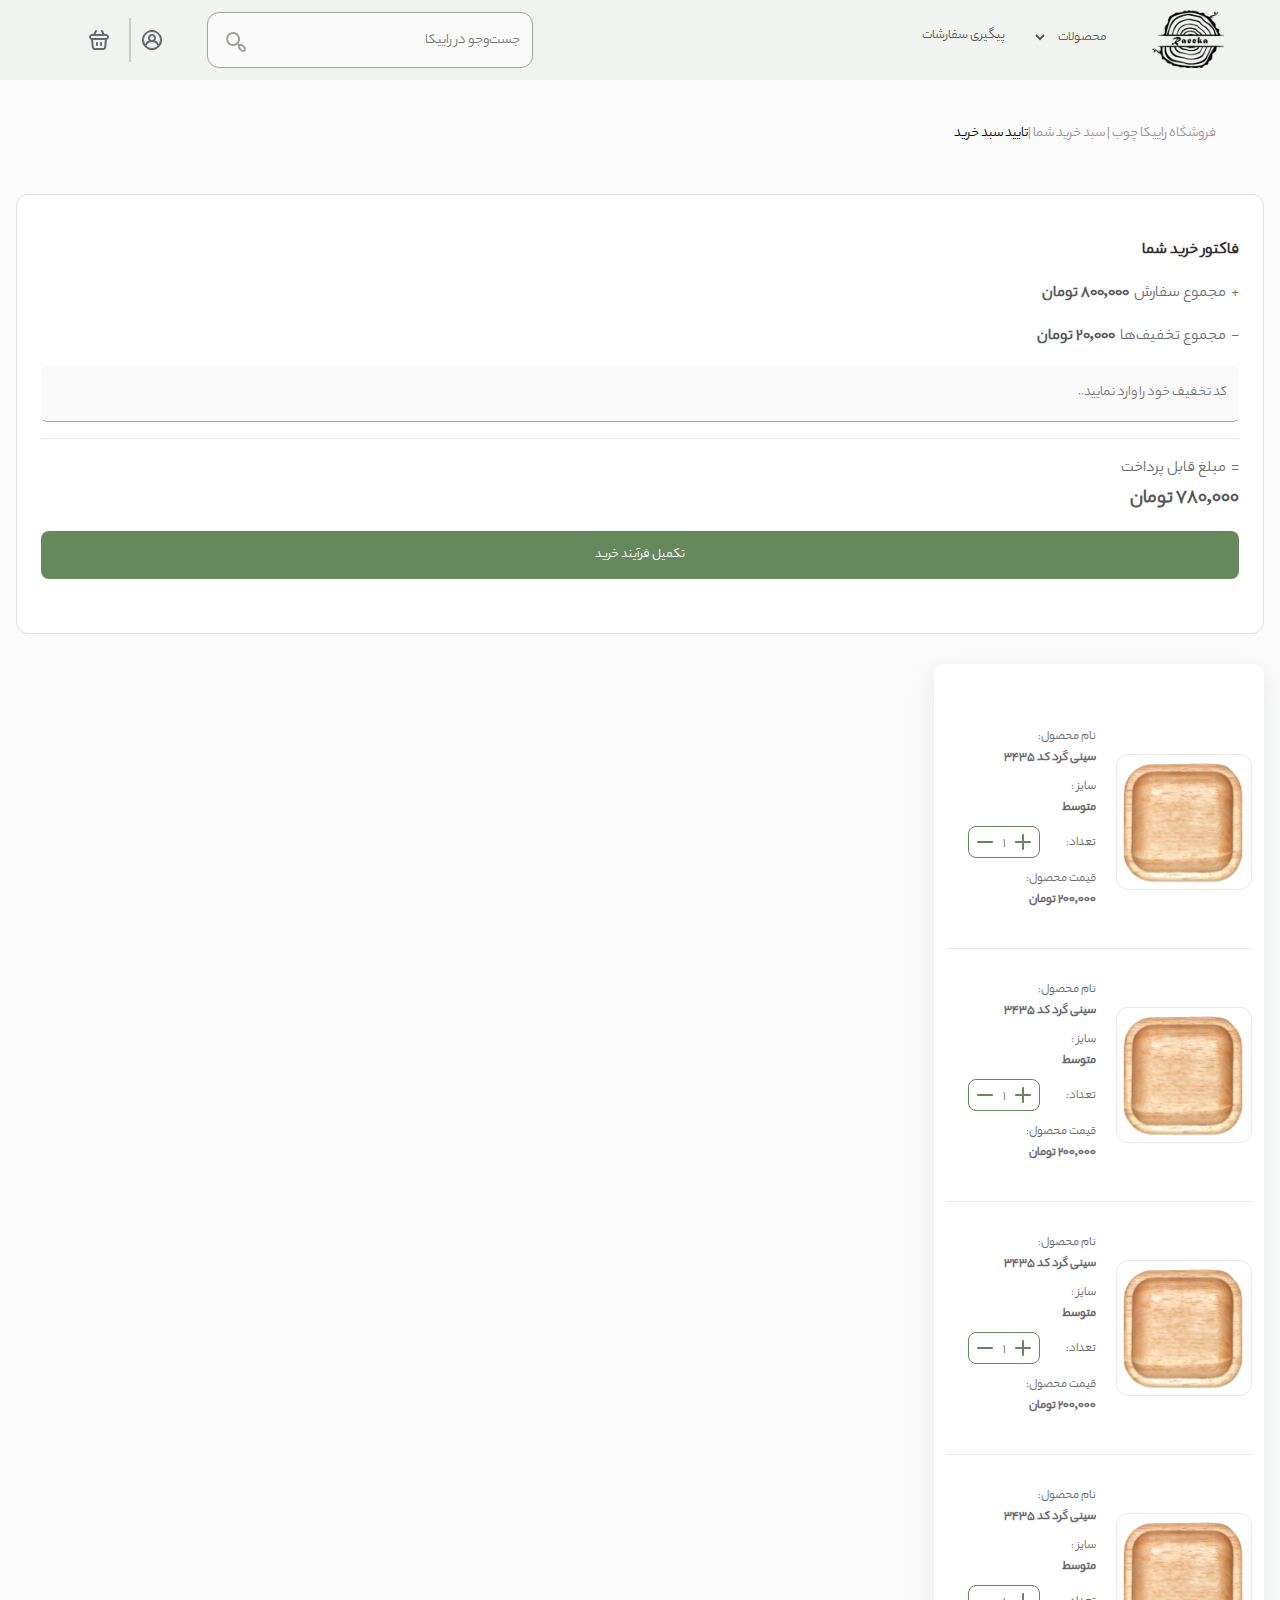
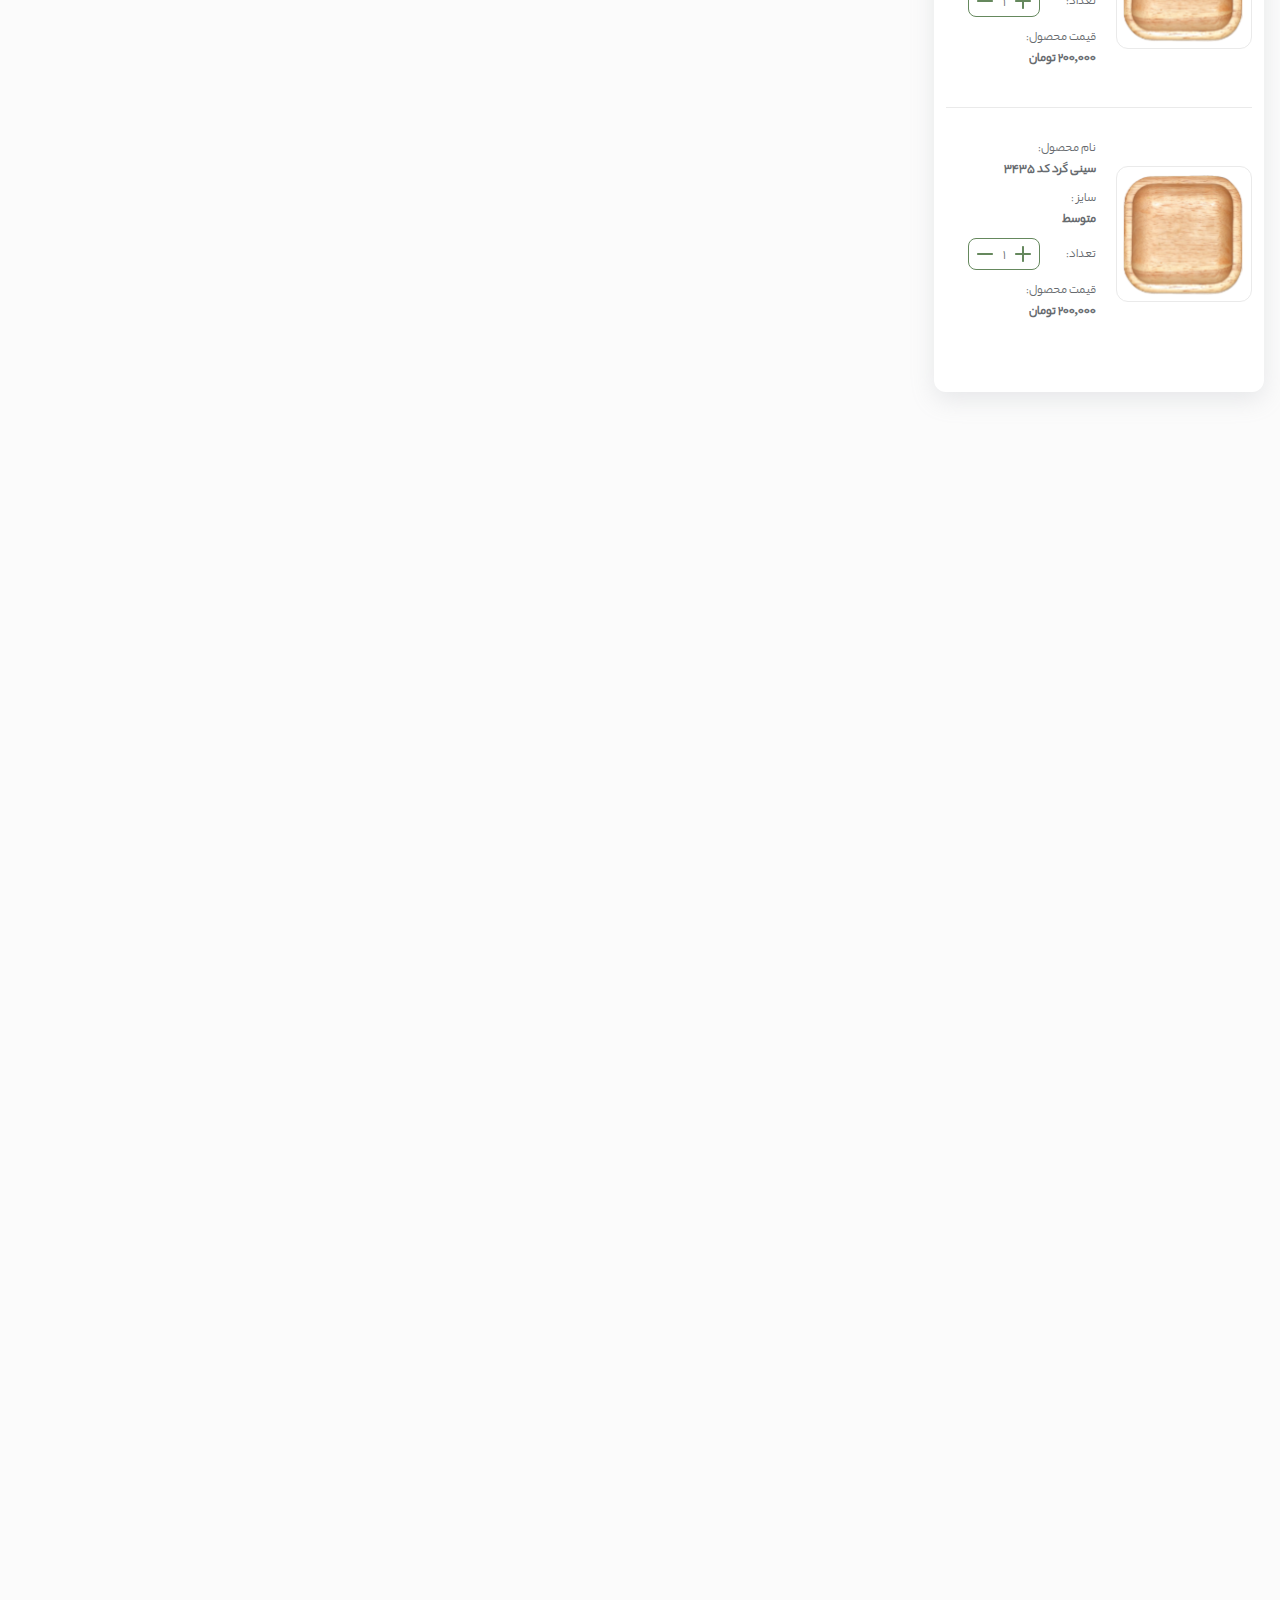
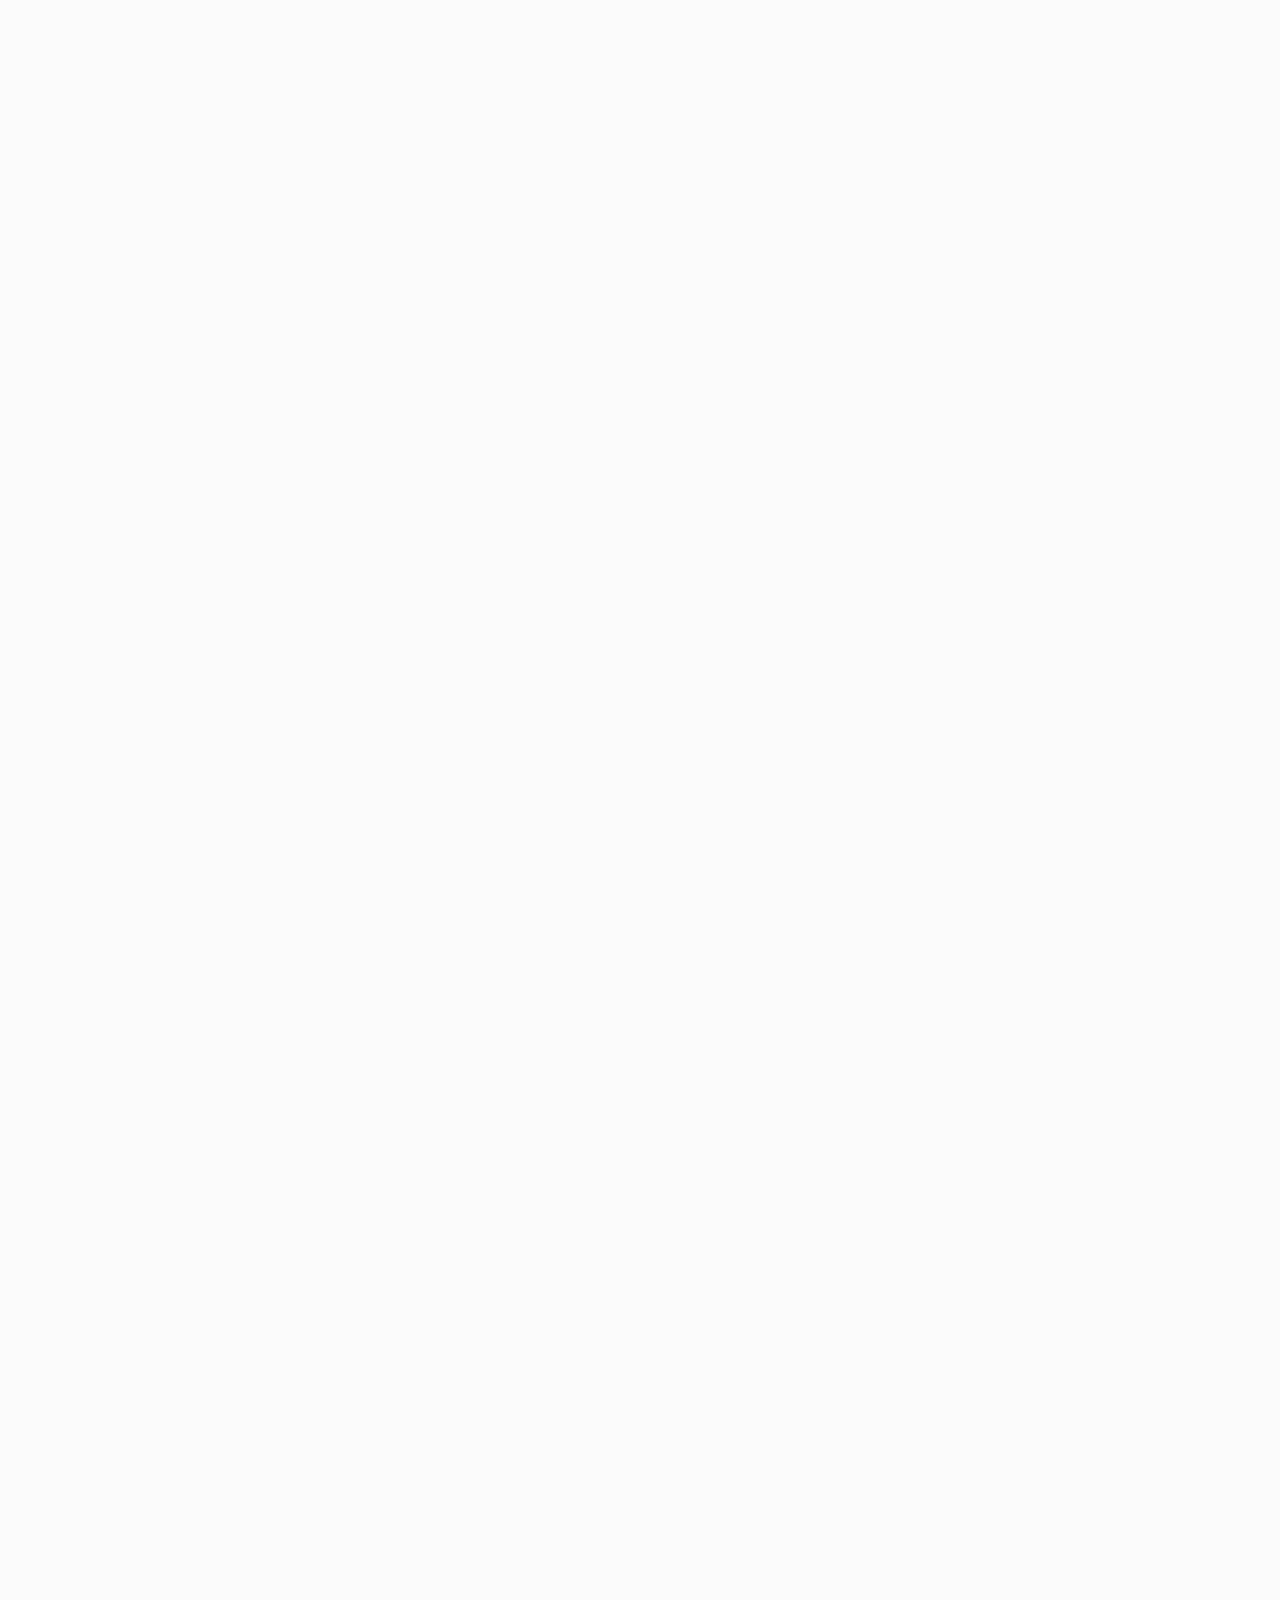
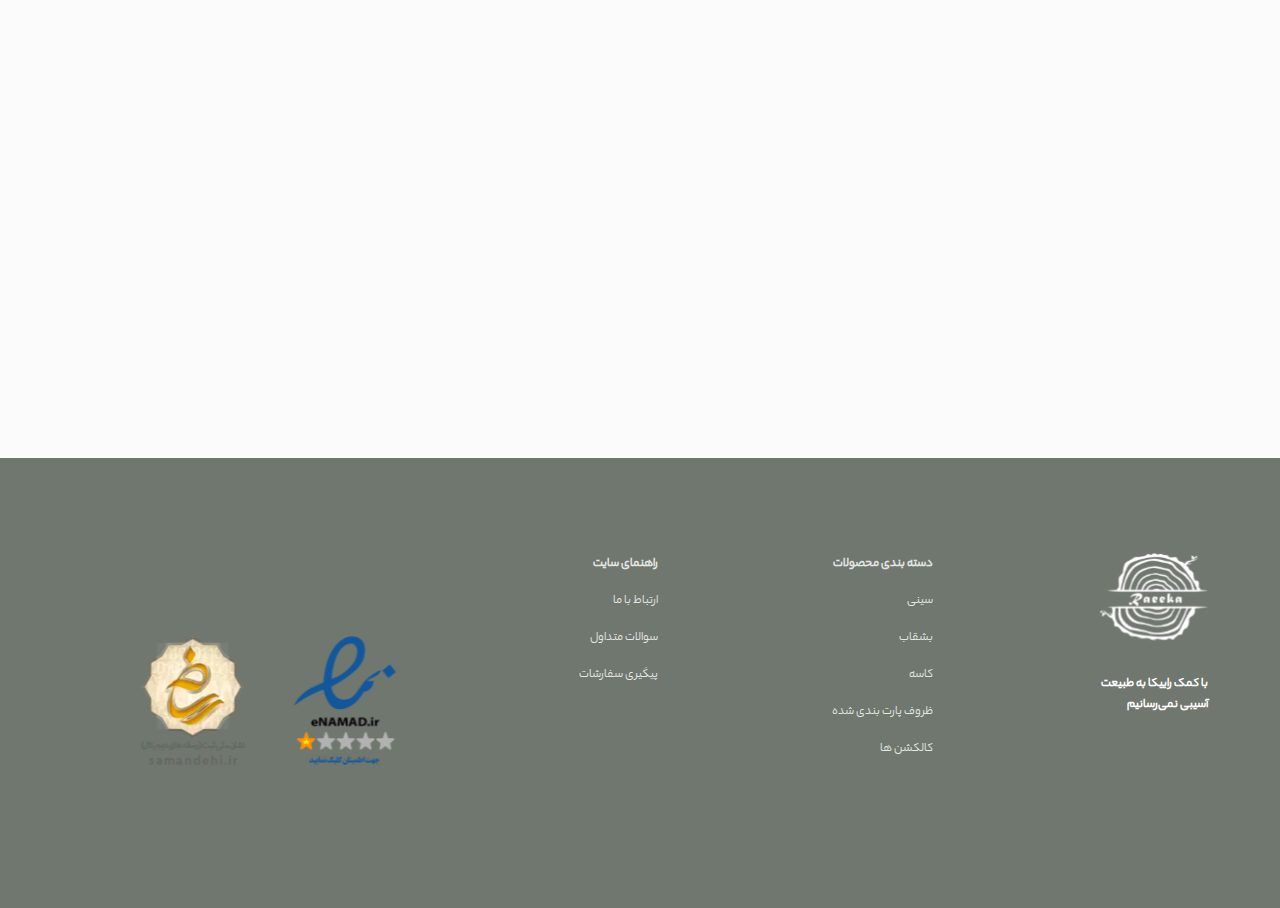
==== basket.html @ 62f21115 "add basket page for mobile" ====
<!DOCTYPE html>
<html lang="en" dir="rtl">
<head>
    <meta charset="UTF-8">
    <meta name="viewport" content="width=device-width, initial-scale=1.0">
    <link rel="stylesheet" href="https://cdn.jsdelivr.net/npm/bootstrap@5.3.1/dist/css/bootstrap.min.css">
    <script href="https://cdn.jsdelivr.net/npm/bootstrap@5.3.1/dist/js/bootstrap.bundle.min.js"></script>
    <link rel="stylesheet" href="./style.css">
    <title>راییکا چوب</title>
</head>
<body class="container-fluid p-0">
   <div class="page_container">
    <div class=" navbar container-fluid w-100 row m-0 p-0  w-100" style="height: 80px;">
        <div class="col row d-md-block d-none right">
            <div class="d-flex flex-row" style="width:313px; height:60px;">
                <div class="m-0" style="width:73px;"><img src="./picture/Logo.svg" alt="logo"></div>
                <div class="">
                    <div class="products_navbar_dropdown" dir="rtl">
                        <form action="">
                       <select name="products" class="products">
                           <option value="" disabled selected hidden>محصولات</option>
                           <option value="1st_product">محصول 1</option>
                           <option value="2nd_product">محصول 2</option>
                           <option value="3rd_product">محصول 3</option>
                       </select>
                       </form>
                   </div>
                </div>
                <div class="">
                    <div class="products_follow_up">
                        <button class="follow_up_button" ><a class="follow_up_button" href="#"> پیگیری سفارشات</a></button>
                      </div> 
                </div>                
            </div>
        </div>
        <div class="col">
           <div class="navbar_left_side">
            <div class="search_bar">
                <button class="search_button">
                    <a href="#"><img src="./icons/search.svg" alt="search_button"></a>
                </button>
                <input type="search" class="search_bar" placeholder="جست‌و‌جو در راییکا" dir="rtl" >
            </div>
            <div class="cart_profile_icon d-lg-block d-none" >
                <div class="profile_icon" >
                    <button class="profile_icon" >
                        <a href="signup-signin.html"><img src="./icons/profile.svg" alt="profile_icon" class="profile_icon"></a>
                    </button>
                </div>
                <div class="cart_icon" >
                    <button class="cart_icon">
                        <a href="#"><img src="./icons/cart.svg" alt="cart_icon" class="cart_icon"></a>
                    </button>
                </div>
            </div>
           </div>
        </div>
    </div>
    <div class="page_body">
        <div class="d-flex pipe_line">
            <div><p style="color:#959595 ;">فروشگاه راییکا چوب | سبد خرید شما |</p></div>
            <div><p style="color: #000000;">   تایید سبد خرید</p></div>
        </div>
        <div class="basket_page">
            <form action="">
                <div class="basket_page_factor">
                    <div class="basket_page_factor_top">
                        <p  class="basket_page_factor_title">فاکتور خرید شما</p>
                        <div class="basket_page_total">
                            <p style="color: #508750;">+</p>
                            <p>مجموع سفارش</p>
                            <p style="font-weight: 700;">۸۰۰,۰۰۰ تومان</p>
                        </div>
                        <div class="basket_page_off">
                            <p style="color: #508750;">-</p>
                            <p>مجموع تخفیف‌ها</p>
                            <p style="font-weight: 700;">۲۰,۰۰۰ تومان</p>  
                        </div>
                        <input type="text" placeholder="کد تخفیف خود را وارد نمایید..">
                    </div>
                    <div class="basket_page_factor_bottom">
                        <div>
                            <div class="basket_page_total_bottom">
                                <p style="color:#508750">=</p>
                                <p>مبلغ قابل پرداخت</p>
                            </div>
                            <p class="baket_page_payment">۷۸۰,۰۰۰ تومان</p>
                        </div>
                        <button type="submit">تکمیل فرآیند خرید</button>
                    </div>
                </div>
            </form>
            <div class="basket_page_items">
                <div class="basket_page_item">
                    <div class="basket_page_item_img"><img src="./picture/products/1-1.svg" alt=""></div>
                    <div class="basket_page_item_desc">
                        <div class="basket_page_item_desc_name">
                            <p>نام محصول:</p>
                            <p>سینی گرد کد ۳۴۳۵</p>
                        </div>
                        <div class="basket_page_item_desc_size">                            
                            <p>سایز :</p>
                            <p>متوسط</p>
                        </div>
                        <div class="basket_page_item_desc_amount">
                            <p>تعداد:</p>
                            <div class="basket_page_item_desc_amount_button">
                                <button><img src="./icons/plus.svg" alt=""></button>
                                <p style="margin-top:5px ;">1</p>
                                <button><img src="./icons/remove.svg" alt=""></button>
                            </div>
                        </div>
                        <div class="basket_page_item_desc_price">
                            <p>قیمت محصول:</p>
                            <p>۲۰۰,۰۰۰ تومان</p>
                        </div>
                    </div>
                </div>
                <div class="basket_page_item">
                    <div class="basket_page_item_img"><img src="./picture/products/1-1.svg" alt=""></div>
                    <div class="basket_page_item_desc">
                        <div class="basket_page_item_desc_name">
                            <p>نام محصول:</p>
                            <p>سینی گرد کد ۳۴۳۵</p>
                        </div>
                        <div class="basket_page_item_desc_size">                            
                            <p>سایز :</p>
                            <p>متوسط</p>
                        </div>
                        <div class="basket_page_item_desc_amount">
                            <p>تعداد:</p>
                            <div class="basket_page_item_desc_amount_button">
                                <button><img src="./icons/plus.svg" alt=""></button>
                                <p style="margin-top:5px ;">1</p>
                                <button><img src="./icons/remove.svg" alt=""></button>
                            </div>
                        </div>
                        <div class="basket_page_item_desc_price">
                            <p>قیمت محصول:</p>
                            <p>۲۰۰,۰۰۰ تومان</p>
                        </div>
                    </div>
                </div>
                <div class="basket_page_item">
                    <div class="basket_page_item_img"><img src="./picture/products/1-1.svg" alt=""></div>
                    <div class="basket_page_item_desc">
                        <div class="basket_page_item_desc_name">
                            <p>نام محصول:</p>
                            <p>سینی گرد کد ۳۴۳۵</p>
                        </div>
                        <div class="basket_page_item_desc_size">                            
                            <p>سایز :</p>
                            <p>متوسط</p>
                        </div>
                        <div class="basket_page_item_desc_amount">
                            <p>تعداد:</p>
                            <div class="basket_page_item_desc_amount_button">
                                <button><img src="./icons/plus.svg" alt=""></button>
                                <p style="margin-top:5px ;">1</p>
                                <button><img src="./icons/remove.svg" alt=""></button>
                            </div>
                        </div>
                        <div class="basket_page_item_desc_price">
                            <p>قیمت محصول:</p>
                            <p>۲۰۰,۰۰۰ تومان</p>
                        </div>
                    </div>
                </div>
                <div class="basket_page_item">
                    <div class="basket_page_item_img"><img src="./picture/products/1-1.svg" alt=""></div>
                    <div class="basket_page_item_desc">
                        <div class="basket_page_item_desc_name">
                            <p>نام محصول:</p>
                            <p>سینی گرد کد ۳۴۳۵</p>
                        </div>
                        <div class="basket_page_item_desc_size">                            
                            <p>سایز :</p>
                            <p>متوسط</p>
                        </div>
                        <div class="basket_page_item_desc_amount">
                            <p>تعداد:</p>
                            <div class="basket_page_item_desc_amount_button">
                                <button><img src="./icons/plus.svg" alt=""></button>
                                <p style="margin-top:5px ;">1</p>
                                <button><img src="./icons/remove.svg" alt=""></button>
                            </div>
                        </div>
                        <div class="basket_page_item_desc_price">
                            <p>قیمت محصول:</p>
                            <p>۲۰۰,۰۰۰ تومان</p>
                        </div>
                    </div>
                </div>
                <div class="basket_page_item">
                    <div class="basket_page_item_img"><img src="./picture/products/1-1.svg" alt=""></div>
                    <div class="basket_page_item_desc">
                        <div class="basket_page_item_desc_name">
                            <p>نام محصول:</p>
                            <p>سینی گرد کد ۳۴۳۵</p>
                        </div>
                        <div class="basket_page_item_desc_size">                            
                            <p>سایز :</p>
                            <p>متوسط</p>
                        </div>
                        <div class="basket_page_item_desc_amount">
                            <p>تعداد:</p>
                            <div class="basket_page_item_desc_amount_button">
                                <button><img src="./icons/plus.svg" alt=""></button>
                                <p style="margin-top:5px ;">1</p>
                                <button><img src="./icons/remove.svg" alt=""></button>
                            </div>
                        </div>
                        <div class="basket_page_item_desc_price">
                            <p>قیمت محصول:</p>
                            <p>۲۰۰,۰۰۰ تومان</p>
                        </div>
                    </div>
                </div>
            </div>
        </div>
    </div>
    <div class="footers">
        <div class="footer_1">
            <div class="footer_icons">
                <div class="footer_icon"><a href="#"><img class="footer_icon" src="./icons/footer/home.svg" alt=""></a></div>
                <div class="footer_icon"><a href="#"><img class="footer_icon" src="./icons/footer/cart.svg" alt=""></a></div>
                <div class="footer_icon"><a href="#"><img class="footer_icon" src="./icons/footer/menu.svg" alt=""></a></div>
                <div class="footer_icon"><a href="signup-signin.html"><img class="footer_icon" src="./icons/footer/profile.svg" alt=""></a></div>
            </div>
        </div>
        <div class="footer_2">
            <div class="about_us">
                <div style="margin-left: 165px;">
                    <img src="./picture/White_Logo 1.svg" alt="">
                    <div class="footer_details"><p>با کمک راییکا به طبیعت آسیبی نمی‌رسانیم</p></div>
                </div>
                <div style="margin-left: 165px;">
                    <p style="color:#E5E7E4;" >دسته بندی محصولات</p>
                    <a href="#" style="text-decoration: none; font-size: 14px; color:#E5E7E4;"><p>سینی</p></a>
                    <a href="#" style="text-decoration: none; font-size: 14px; color:#E5E7E4;"><p>بشقاب</p></a>
                    <a href="#" style="text-decoration: none; font-size: 14px; color:#E5E7E4;"><p>کاسه</p></a>
                    <a href="#" style="text-decoration: none; font-size: 14px; color:#E5E7E4;"><p>ظروف پارت بندی شده</p></a>
                    <a href="#" style="text-decoration: none; font-size: 14px; color:#E5E7E4;"><p>کالکشن ها</p></a>
                </div>
                <div>
                    <p style="color:#E5E7E4; width: 90px;" >راهنمای سایت</p>
                    <a href="#" style="text-decoration: none; font-size: 14px; color:#E5E7E4;"><p>ارتباط با ما</p></a>
                    <a href="#" style="text-decoration: none; font-size: 14px; color:#E5E7E4;"><p>سوالات متداول</p></a>
                    <a href="#" style="text-decoration: none; font-size: 14px; color:#E5E7E4;"><p>پیگیری سفارشات</p></a>
                </div>
            </div>
            <div class="namad">
                <a href="#"><img class="namad" src="./namad/image 1.svg" alt=""></a>
                <a href="#"><img class="namad" src="./namad/image 2.svg" alt=""></a>
            </div>
        </div>
    </div>
   </div>
<script src="./script.js"></script>
</body>
</html>
---- style.css ----
*{
    margin: 0%;
    padding: 0%
}

@font-face {
    font-family: yekan_bakh ;
    src: url(./fonts/Yekan\ Bakh.ttf);
}

@font-face {
    font-family: yekan_bakh_bold ;
    src: url(./fonts/BYekan+\ Bold.ttf) ;
}

@font-face{
    font-family: yekan_bakh_fanum;
    src: url(./fonts/Yekan\ Bakh\ FaNum\ 07\ Heavy.ttf);
}
@font-face{
    font-family: yekan_bakh_light;
    src: url(./fonts/YekanBakh_Light.ttf);
}

html {
    text-rendering: optimizeLegibility !important;
    -webkit-font-smoothing: antialiased !important;
}

body{
    background-color: #fbfbfb ;  
} 

button{
    background: none;
}

div.navbar{
    height: 80px;
   background-color: #F1F3F1;
}

div.right{
    margin-right: 2.5% ;
}

div.products_navbar_dropdown{
    float: right ;
    width: 78px ;
    height: 40px ;
    margin-right: 40px ;
    margin-top: 6% ;
}

div.products_navbar_dropdown:hover{
    color: #384c34;
}

a.follow_up_button:hover{
    color:#384c34 ;
}

select.products{
    font-family: yekan_bakh ;
    font-size: 15px ;
    border-style: none ;
    background-color: transparent ;
    color: #575D56 ;
    width: 78px ;
    height: 40px ;
}

div.products_follow_up{
    background-color: transparent;
    float: left ;
}

button.follow_up_button{
    background-color: transparent;
    font-family: yekan_bakh ;
    margin-top: 5% ;
    border-style:none ;
    color: #575D56 ;
    width: 100px ;
    height: 40px ;
    padding: 0px ;
    margin-right: 20px ;
}

a.follow_up_button{
    font-size: 15px ;
    color: #575D56 ;
    text-decoration:none ;
}
a.follow_up_button:hover{
    color: #384c34;
}

div.search_bar{
    float: right ;
    width: 326px ;
    height: 56px ;
    background-color:#FAFAFA ;
    border-style: solid ;
    border-width: 1px ;
    border-color: #9EA49D ;
    border-radius: 12px ;
}

button.search_button{
    width: 24px ;
    height: 24px ;
    margin-top: 16px ;
    margin-bottom: 16px ;
    margin-left: 16px ;
    float: left ;
    background-color:transparent ;
    border-style: none ;
}

input.search_bar{
    font-family: yekan_bakh;
    font-size: 16px;
    border-style: none;
    background-color: transparent;
    float: right;
    padding-right: 12px ;
    padding-top: 16px ;
    padding-bottom: 16px ;
    height: 56px;
    border-radius: 12px ;
}

input.search_bar:focus{
    outline: none;
}

input.search_bar::-webkit-search-cancel-button{
    -webkit-appearance:none;
}

div.cart_profile_icon{
    background-color: transparent;
    float: right;
    width: 100px;
    height: 44px;
    margin-top: 6px ;
    margin-bottom: 6px ;
    margin-right: 7%;
}

div.profile_icon{
    background-color: transparent;
    float: right;
    width: 44px ;
    height: 44px ;
    border-left-width: 1px ;
    border-left-style: solid ;
    border-left-color: #CACACA; 
}

button.profile_icon{
    background-color: transparent;
    border-right-style: none ;
    border-top-style: none ;
    border-bottom-style: none ;
    border-left-color: #CACACA; 
    border-left-style: solid; 
    border-left-width: 1px ; 
}

img.profile_icon{
    margin: 10px;
}

div.cart_icon{
    background-color: transparent;
    float: left;
    width: 47px ;
    height: 44px ;
}

button.cart_icon{
    background-color: transparent;
    border-style: none ;
}

img.cart_icon{
    margin: 10px ;
}

div.landing_top{
    background-image: linear-gradient(to right , #E2E7E3 ,#D7DFD800);
    height: 450px;
    overflow: hidden;
    flex-direction: column;
}

div.description{
    padding-top: 5%;
    padding-right: 3%;
    font-family: yekan_bakh;
    width: 50%;
    height: 20%;
    z-index: 1;
}
p.description_1{
    font-size: 36px;
    font-weight: 400;
    color: #575D56;
}

p.description_2{
    font-size: 48px;
    font-family: yekan_bakh_bold;
}

div.ball{
    border-radius: 50%;
    width: 400px;
    height: 380px;
    margin-left: -9%;
    float: left;
    background-image: linear-gradient(to left , rgba(218,225,218,0.8) , rgba(224,230,226,1));
}

img.hero_img{
    width: 350px;
    height: 400px;
    opacity: 1;
}

div.category{
    height:200px ;
    background-color: #ffffff;
    border-width: 2px;
    border-style: solid;
    border-color: #E7E7E780;
    border-radius: 12px;
    margin-top: 7%;
    margin-right: 1%;
    display: flex;
    flex-direction: column;
    font-family: yekan_bakh;
}

a.show_all_category{
    text-decoration: none;
    color: #9EA49D;
    font-size: 14px;
}

p.category{
    font-size: 14px;
    font-family: yekan_bakh_bold;
}

div.show_all_category{
    display: flex;
    justify-content: space-between;
    width: 80%;
    height: 15%;
    margin-right: 10%;
    margin-top: 2%;
    border-bottom-style: solid;
    border-width: 1px;
    border-color: #D9D9D9;
    padding-bottom: 5%;
    display: none;
}

div.landing_bottom{
    background-color: #FBFBFB;
}

div.products_category{
    height: 75%;
    overflow-x: scroll;
    -ms-overflow-style: none;
    scrollbar-width: none; 
    display:inline-block;
    display: flex;
    margin-right: 10%;
    justify-content: center;
}

div::-webkit-scrollbar{
    display: none;
}

div.category_card{
    width: 77px;
    height: 80%;
    margin-left: 24px;
    margin-top: 2%;
    position: relative;
}

p.category_card_lable{
    font-family: yekan_bakh;
    font-size: 12px;
    height: 25%;
    color: #70776E;
    margin-right: 25%;
    width: 100%;
}

a.category_card{
    text-decoration: none;
}

div.why_us{
    height: 450px;
    width: 100%;
    margin-top: 10%;
    margin-bottom:5% ;
    padding-top: 5%;
}

div.why_us_lable{
    height: 100px;
    width: 100%;
}

div.why_us_ball{
    width: 100px;
    height: 100px;
    background-color: #EAECEA;
    border-radius: 50%;
    margin-right: 4%;
}
p.why_us_ball{                                     /* change font*/
    width: 190px;
    font-family: yekan_bakh;
    font-size: 20px;
    padding-top: 30%;
    color: #3A3A3A;
}

div.why_us_reasons{
    display: flex;
    margin-top: 7%;
    margin-left: 4% ;
    margin-right: 4% ;
}
 div.reasons_card{
    font-family: yekan_bakh_fanum;
    color: #383938;
 }

 div.reasons_card_lable{
    height: 20%;
    font-size: 18px;
    color: #383938;
    margin-bottom: 10%;
 }
 div.reasons_card_paragraph{
    height: 80%;
    font-size: 12px;
    font-weight: 400px;
    color: #3C3C3C;
    margin-bottom: 10%;
    
 }

 div.why_us_reasons_1{
    width: 35%;
 }

 div.why_us_reasons_2{
    width: 35%;
    margin-right: 20%;
 }

 div.special_offers{
    background-color: #B8BFB8;
    height: 228px;
    margin-right: 3%;
    border-radius: 0px 16px 16px 0;
    display: flex;
    align-items: stretch;
    margin-bottom: 10%;
    -ms-overflow-style: none;
 }

 div.special_offers_text{
    width: 150px;
    margin-left: 70px;
    margin-top: 50px;
    color: #FFFFFF;
    font-family: yekan_bakh;
    justify-content: center;
    align-items: center;
    display: flex;
    flex-direction: column;
    margin-right: 25px;
}

p.special_offers{
    margin-top: 50%;
    margin-right: 25%;
    font-family: yekan_bakh;                        /*change font*/
    font-size: 32px;
    color: #FFFFFF;
    
}

div.special_offers_items{
    width: 172px;
    height: 228px;
    margin-left: 5%;
}

p.special_offers_items_off{
    color: #FFFFFF;
    font-family: yekan_bakh;                       /*change font*/     
    font-size: 16px;
    padding-top: 25%;
    padding-right: 15%;
    z-index: 2;
}

div.special_offers_items_off{
    background-color: #B90202;
    width: 46px;
    height: 46px;
    border-radius: 50%;
    position: relative;
    top: 25px;
    right: -10px;
    padding-bottom: 30px;
}

div.special_offers_items_card{
    width: 168px;
    height: 168px;
    background-color: #F3F3F3;
    border-radius: 12px;
    margin-right: 2%;
    margin-bottom: 5%;
}

div.special_offers_items_card_img{
    width: 96px;
    height: 96px;
    padding-top: 8%;
    padding-right: 25%;
}

div.special_offers_items_card_desc{
    width: 110px;
    height: 40px;
    display: flex;
    margin-right: 25%;
    padding-top: 15%;
}

div.special_offers_items_card_desc_price{
    width: 70px;
    height: 40px;
    font-family: yekan_bakh;                                          /*change font*/
    font-size: 12px;
    display: flex;
    flex-direction: column;
    margin-left: 5%;
}

div.special_offers_items_card_desc_button{
    width: 32px;
    height: 32px;
}

button {
    border: none;
}

div.newest_products{
    height: 380px;
    margin-bottom: 5%;
    -ms-overflow-style: none;
}

div.title{
    height: 40px;
    display: flex;
    margin-bottom: 15px;
    align-items: center;
}

p.title{
 font-family: yekan_bakh_fanum;                                       
 font-size: 22px;
 color: #3A3A3A;
 padding-right: 5%;
 padding-top: 1%;
 margin-left: 5px;
}

div.product_nav_button{
    display: none;
}

div.prosuct_row{
    display: flex;
    overflow: scroll;
}

div.products_card{
    height: 308px;
    width: 240px;
    border-style: solid;
    border-color: #E7E7E7;
    border-width:1px;
    border-radius: 12px;
    margin-right: 10%;
    background-color: #FFFFFF;
}

div.product_img{
    padding-right: 20%;
}
 
img.product_img{
    width: 132px;
    height: 178px;    
}

div.product_desc{
    font-family: yekan_bakh_fanum;                                         /*change font*/        
    font-size: 14px;
    padding-right: 20%;
    color: #000000;
}

div.product_desc p{
    margin-bottom: 2px;
}

p.product_model{
    font-size: 12px;
    color: #BDBDBD;
}

div.product_add{
    float: left;
    padding-left: 20%;
    width: 40px;
    height: 40px;
}
div.product_add img{
    width: 40px;
    height: 40px;
}
div.colaction_products{
    height: 380px;
    margin-bottom: 20%;
    -ms-overflow-style: none;
}

div.footer_1{
overflow: hidden;
position: fixed;
bottom: 0;
height: 80px;
width: 100%;
border-top-color:#F3F6F4 ;
border-top-style: solid;
border-width: 1px;
background-color: rgba(255, 255, 255, 0.7);
z-index: 2;
}
 

div.footer_icons{
    display: flex;
    color: #B9B9B9;
    margin-right: 15%;
    margin-top: 24px;
}

img.footer_icon{
    color: #B9B9B9;
}

div.footer_icon{
    color: #B9B9B9;
    margin-left: 20%;
}

div.footer_2{
    display: flex;
    margin-top: 5%;
    height: 450px;
    background-color: #70776E;
    font-family: yekan_bakh;                        /*change font*/
    display: none;
}

div.about_us{
  display: flex;    
  margin-top: 95px; 
  float: right;
  margin-right: 72px;
}
div.about_us p{
    width: 110px;
    font-size: 14px;
    font-weight: 700;
}
div.about_us a p {
    font-weight: 100;
}
div.footer_details{
    font-size: 14px;
    color: #FFFFFF;
    margin-top: 32px;
}

div.namad{
    float: left;
    margin-top: 174px;
    display: flex;
    width: 35%;
    margin-right: 10%;
}

img.img_front{
    width: 77px;
    height: 78px;
    opacity: 1;
    z-index: 1;
}
.img_area img{
    position: absolute;
    transition: opacity 0.2s ease-out;  
}

img.img_front:hover{
    opacity: 0;
}


img.img_back{
    width: 77px;
    height: 70px;
    padding-top: 2px;
}
.special_offers_items_card_img img{
    width: 77px;
    height: 78px;
}

div.page_container{
    background-color: #FBFBFB;
}

div.product_price p{
    font-family: yekan_bakh_fanum;
}

div.special_offers_items_off p{
    font-family: yekan_bakh_fanum;
    padding-right:24% ;
}

/*     sign_in/sign_up  page      */
div.box_container{
    height: 1400px;
    background-color: #FBFBFB;
}

div.pipe_line{
    font-family: yekan_bakh;
    font-size: 12px;
    margin-top: 5%;
    margin-right: 5% ;
}

div.signup_in_box{
    position: relative;
    background-color: #FBFBFB;
    height: 1200px;
}

div.sign_in{
    font-family: yekan_bakh;
    margin-right:16px;
    height: 445px;
    width: 93%;
    border-bottom-style:solid ;
    border-bottom-color: #DFDFDF;
    border-bottom-width: 1px;
}

p.signup_in{
    font-family: yekan_bakh;
    font-size: 16px;
    font-weight: bold;
    margin-bottom: 32px;
}
div.sign_in form input::placeholder{
    font-family: yekan_bakh;
    font-size: 16px;
    color: #9EA49D;
}
div.sign_in form input{
    font-family: yekan_bakh;
    font-size: 16px;
}
div.sign_in form{
    height: 190px;
}
input.number_input {
    width: 100%;
    height: 56px;
    border-radius: 6px;
    border-color: #9EA49D;
    border-width: 1px;
    margin-bottom: 24px;
    border-style:solid;
    padding-right:12px;
    font-weight: 100;
    background-color: #FAFAFA;
    color: #3a3a3a;
}

input.password_input{
    width: 100%;
    height: 56px;
    border-radius: 6px;
    border-color: #9EA49D;
    border-width: 1px;
    margin-bottom: 24px;
    border-style:solid;
    padding-right:12px;
    font-weight: 100;
    background-color: #FAFAFA;
    color: #3a3a3a;
}
input.save_password_box{
    width: 16px ;
    height: 16px ;
    border-color: #000000;
    border-style: solid;
    border-width: 2px;
}

button.sign_in_submit_button{
    float: left;
}

.checkbox-wrapper input[type="checkbox"] {
    display: none;
    visibility: hidden;
}

.checkbox-wrapper label {
    display: inline-block;
}

.checkbox-wrapper .check {
    cursor: pointer;
    position: relative;
    margin: auto;
    width: 18px;
    height: 18px;
    -webkit-tap-highlight-color: transparent;
    transform: translate3d(0, 0, 0);
}

.checkbox-wrapper .check:before {
    content: "";
    position: absolute;
    top: -15px;
    left: -15px;
    width: 48px;
    height: 48px;
    border-radius: 50%;
    background: rgba(34,50,84,0.03);
    opacity: 0;
    transition: opacity 0.2s ease;
}

.checkbox-wrapper .check svg {
    position: relative;
    z-index: 1;
    fill: none;
    stroke-linecap: round;
    stroke-linejoin: round;
    stroke: #c8ccd4;
    stroke-width: 1.5;
    transform: translate3d(0, 0, 0);
    transition: all 0.2s ease;
}

.checkbox-wrapper .check svg path {
    stroke-dasharray: 60;
    stroke-dashoffset: 0;
}

.checkbox-wrapper .check svg polyline {
    stroke-dasharray: 22;
    stroke-dashoffset: 66;
}

.checkbox-wrapper .check:hover:before {
    opacity: 1;
}

.checkbox-wrapper .check:hover svg {
    stroke: #9EA49D;
}

.checkbox-wrapper input[type="checkbox"]:checked + .check svg {
    stroke: #65885D;
}

.checkbox-wrapper input[type="checkbox"]:checked + .check svg path {
    stroke-dashoffset: 60;
    transition: all 0.3s linear;
}

.checkbox-wrapper input[type="checkbox"]:checked + .check svg polyline {
    stroke-dashoffset: 42;
    transition: all 0.2s linear;
    transition-delay: 0.15s;
}

a.forget_password{
    text-decoration: none;
    color: #65885D;
    font-size: 14px;
    width: 700;
}

button.sign_up-submit_button{
    float: left;
}

div.login_button{
    background-color: #65885D;
    width: 150px;
    height: 50px;
    border-radius: 8px;
    float: left;
    text-decoration: none;
    color: #FFFFFF;
    font-size: 14px;
    display: flex;
}

div.login_button img{
    width: 24px;
    height: 24px;
    margin-top: 12px;
    margin-right: 20px;
}

div.login_button p{
    margin-top: 12px;
    margin-right: 10px;

}
div.sign_up{
    font-family: yekan_bakh;
    margin-right:16px;
    width: 93%;
    margin-top: 40px;
}

p.signup_in_title{
    font-weight: 700;
}

div.sign_up p {
    margin-bottom: 32px;
}

div.sign_up_input input{
    width: 100%;
    height: 60px;
    border-radius: 6px;
    border-style: solid;
    border-color: #9EA49D;
    background-color: #FAFAFA;
    margin-bottom: 24px;
    border-width: 1px;
    padding-right: 12px;
    color: #3a3a3a;
}
div.sign_up a{
    text-decoration: none;
    color: #65885D;
}

div.sign_up p{
    font-size: 14px;
}
/* profile page */
div.adding_credit{
    display: none;
    position: fixed; 
    z-index: 1; 
    padding-top: 100px; 
    left: 0;
    top: 0;
    width: 100%; 
    height: 100%; 
    overflow: auto; 
    background-color: rgba(0,0,0,0.4); 
}
div.adding_credit_content{
    font-family: yekan_bakh;
    font-size: 24px;
    color: #000000;
    width: 856px;
    height: 446px;
    border-radius: 12px;
    background-color: #FFFFFF;
    display: flex;
    flex-direction: column;
    align-items: center;
    justify-content: center;
}
div.box_container{
    margin-top: 80px;
    display: flex;
    justify-content: center;
    width: 100%;
    height: 2000px;
}

div.profile_box_container{
    width: 328px;
    display: flex;
    flex-direction: column;
    justify-content: center;
}

div.profile_details{
    background-color: #FFFFFF;
    border-radius: 12px;
    border-style: solid;
    border-width: 1px;
    border-color: #F2F2F2;
}

div.profile_details img{
    border-radius: 50%;
    width: 136px;
    height: 136px;
    margin-right: 95px;
    margin-top: 42px;
}

div.profile_details h2{
    font-family: yekan_bakh;
    font-size: 24px;
    color: #666A6E;
    margin-top: 18px;
    text-align: center;
    text-decoration: none;
    font-weight: 700;
}

div.profile_details_credit{
    display: flex;
    align-items: center;
    width: 100%;
}
div.profile_details_credit p{
    width: 50%;
    text-align: center;
    font-family: yekan_bakh_fanum ;
}
div.add_credit{
    background-color: #65885D;
    color: #FFFFFF;
    font-family: yekan_bakh;
    font-size: 14px;
    width: 216px;
    height: 48px;
    border-radius: 8px;
    margin-top: 18px;
}

div.add_credit button img{
    width: 12px;
    height: 20px;
    margin: 0px;
}
div.add_credit button{
    width: 216px;
    height: 48px;
    background-color: transparent;
    display: flex;
    align-items: center;
    padding-right: 70px;
}
div.add_credit button p{
    color: #FFFFFF;
    font-family: yekan_bakh;
    font-size: 14px;
    margin: 0px;
    margin-right: 8px;
}
div.profile_details_button{
    margin-top: 46px;
    margin-right: 56px;
}
div.profile_details_button button{
    width: 216px;
    height: 30px;
    margin-bottom: 24px;
    background-color: #FFFFFF;
    color: #666A6E;
    text-align: start;
    font-family: yekan_bakh_light;
    font-size: 16px;
    border-bottom-style: solid;
    border-bottom-width: 1px ;
    border-color: #EDEDED;
    padding-bottom: 8px;
}

div.profile_details_button button img{
    width: 18px;
    height: 18px;
    margin: 0;
    margin-left: 5px;
}

p.info_title{
    font-family: yekan_bakh;
    font-size: 16px;
    color: #000000;
    font-weight: 700;
    margin-right: 16px;
    margin-top: 72px;
    margin-bottom: 10px;
}
div.img_upload{
    background-color: #FFFFFF;
    border-radius: 12px;
    border-style: solid;
    border-width: 1px;
    border-color: #F2F2F2;
    display: flex;
    flex-direction: column;
    justify-content: center;
    align-items: center;
    height: 324px;
}

div.img_upload img{
    width: 136px;
    height: 136px;
    margin-bottom: 48px;
}

div.file_input_lable{
    width: 216px;
    height: 48px;
    background-color: #65885D;
    color: #FFFFFF;
    border-radius: 8px;  
    display: flex; 
    justify-content: center;
    align-items: center;
}

div.file_input_lable img{
    width: 20px;
    height: 20px;
    margin-bottom: 0;
}

div.file_input_lable p{
    font-family: yekan_bakh_light;
    font-size: 16px;
    margin-right: 8px;
    margin-top: 20px;
}

div.img_upload input{
    display: none;
}

div.info_submit{
    background-color: #FFFFFF;
    border-radius: 12px;
    border-style: solid;
    border-width: 1px;
    border-color: #F2F2F2;
    margin-top: 24px;
    height: 484px;
    padding-right: 32px;
    padding-top: 18px;
}

div.info_filed{
    margin-top: 24px;
    background-color: #FAFAFA;
    border-bottom-style:solid ;
    border-bottom-color:#95B28F ;
    border-bottom-width: 1px;
    border-radius: 6px;
    height: 56px;
    width: 260px;
}

div.info_filed_title{
    font-family: yekan_bakh_light;
    color: #95B28F;
    font-size: 15px;
    display: flex;
    margin-right: 12px;
}

div.info_filed input{
    background-color: transparent;
    border: none;
    width: 100%;
    height: 50%;
    padding-right: 12px;
    font-family: yekan_bakh_light;
    font-size: 15px;
    color: #525E67;
}

div.info_filed input:focus{
    border: none;
    outline: none;
}

button.submit_info{
    width: 148px;
    height: 48px;
    background-color: #65885D;
    border-radius: 8px;
    color: #FFFFFF;
    display: flex;
    justify-content: center;
    align-items: center;
    font-family: yekan_bakh_light;
    font-size: 15px;
    margin-top: 48px;
    float: left;
    margin-left: 34px;
}

button.submit_info p{
    margin-top: 18px;
    margin-right: 8px;
} 

div.password-chanege{
    background-color: #FFFFFF;
    border-radius: 12px;
    border-style: solid;
    border-width: 1px;
    border-color: #F2F2F2;
    margin-top: 24px;
    margin-bottom: 100px;
    height: 453px;
    padding-right: 32px;
}
div.password-chanege p{
    font-family: yekan_bakh;
    font-size: 16px;
    color: #000000;
    font-weight: 700;
    margin-right: 16px;
    margin-top: 32px;
    margin-bottom: 32px;
}

div.password_change_filed input{
    margin-bottom: 32px;
    width: 260px;
    height: 56px;
    font-family: yekan_bakh_light;
    font-size: 14px;
    background-color: #FAFAFA;
    border-color: #9EA49D;
    border-width: 1px;
    border-style: solid;
    border-radius: 6px;
    padding-right: 12px;
}
div.password_change_filed input:focus{
    border-color: #9EA49D;
    border-width: 1px;
    border-style: solid;
    outline: none;
}

button.passwors_change_submit{
    width: 148px;
    height: 48px;
    background-color: #65885D;
    border-radius: 8px;
    color: #FFFFFF;
    display: flex;
    justify-content: center;
    align-items: center;
    font-family: yekan_bakh_light;
    font-size: 15px;
    float: left;
    margin-left: 34px;
}
button.passwors_change_submit p{
    color: #FFFFFF;
    font-family: yekan_bakh_light;
    font-size: 14px;
    font-weight: 400;
}

div.info_filed_title{
    height: 20px;
}

input::-webkit-inner-spin-button {
    -webkit-appearance: none;
    margin: 0;
}
  
input[type=number] {
    -moz-appearance: textfield;
}

/* plp page */
div.plp_page_filter{
    display: flex;
    width: 100%;
    height: 48px;
}

div.plp_page_filter_container{
    width: 50%;
}

div.plp_page_filter div button{
    margin-right: 16px ;
}

div.plp_filter_drop_down{
    display: none;
    width: 150px;
    position: absolute;
    background-color: #f9f9f9;
    box-shadow: 0px 8px 16px 0px rgba(0,0,0,0.2);
    height: 150px;
    font-family: yekan_bakh;
    margin-right: 16px;
    opacity: 0.87;
    z-index: 1;
}

div.plp_filter_drop_down p{
    font-size: 16px;
    font-weight: 700;
    padding-right: 16px;
    margin-bottom: 8px;
}

div.plp_filter_drop_down a{
    text-decoration: none;
    color: #65885D;
    font-size: 14px;
    float: none;
    padding: 4px 16px;
    display: block;
    text-align: right;
}
div.plp_filter_drop_down a:hover {
    background-color: #ddd;
  }

div.show {
    display: block;
  }

div.plp_container{
    width: 90%;
    margin: 32px 16px 32px 16px;
    display: grid;
    grid-template-columns: repeat(2, 1fr);
    justify-self: center;
}

div.plp_page_product_card{
    width: 156px;
    height: 221px;
    border-style: solid;
    border-color: #E7E7E7;
    border-width: 1px;
    border-radius: 12px;
    display: flex;
    flex-direction: column;
    align-items: center;
    padding-top:12px ;
    margin-bottom: 12px;
    background-color: #FFFFFF;
}

div.plp_page_product_card_description{
    width: 136px;
    height: 112px;
    font-family: yakan_bakh;
    padding-top: 20px;
}

div.plp_page_product_card img{
    width: 77px;
    height: 77px;
}

div.plp_page_product_card_description_paragraph{
    width: 136px;
    font-family: yekan_bakh_fanum;
    font-size: 12px;
}
div.plp_page_product_card_description_paragraph p{
    margin-bottom: 0;
}

div.plp_page_product_card button{
    float: left;
}

div.plp_page_product_card button img{
    width: 40px;
    height: 40px;
}
div.plp_page_filter_2{
    display: none;
}
div.plp_page{
    display: block;
}

div.plp_page_filter_search_bar{
    width: 256px;
    height: 132px;
    background-color: #FFFFFF;
    margin-right: 10%;
    box-shadow: 5px 5px 24px 0px rgba(0, 0, 0, 0.02);
    border-radius: 12px;
    font-family: yekan_bakh_fanum;
    padding: 20px 12px 12px 12px;
    margin-bottom: 12px;
}

div.plp_page_filter_search_bar form input{
    width: 214px;
    height: 56px;
    border: none;
    background-color: #FAFAFA;
    border-bottom-style: solid;
    border-bottom-color:#9EA49D ;
    border-bottom-width: 1px;
    border-radius: 6px;
    padding-right:10px ;
}

div.plp_page_filter_search_bar form input:focus{
    outline: 1px solid #82AC78;
    border: none; 
}

div.plp_page_filter_search_bar form input::placeholder{
    color: #9EA49D;
    font-family: yekan_bakh;
    font-size: 14px;
    padding-right: 12px;
}

div.plp_page_filter_search_bar p{
    font-size: 16px;
    font-weight:800;
    margin-right: 12px;
}

div.plp_page_price_filter{
    width: 256px;
    height: 152px;
    background-color: #FFFFFF;
    margin-right: 10%;
    box-shadow: 5px 5px 24px 0px rgba(0, 0, 0, 0.02);
    border-radius: 12px;
    font-family: yekan_bakh_fanum;
    padding: 20px 12px 12px 12px;
    margin-bottom: 12px;
}

div.plp_page_price_filter p{
    margin-right: 12px;
}

.filter-price {
    width: 220px;
    border: 0;
    padding: 0;
    margin: 0; 
}
  
.price-container {
    padding: 5px;
    width:100%;
    display: flex;
    justify-content: space-between;
}
  
.price-field {
    position: relative;
    width: 100%;
    height: 36px;
    box-sizing: border-box;
    padding-top: 15px;
    padding-left: 0px;
}
  
.price-field input[type=range] {
    position: absolute;
}
  
  
.price-field input[type=range] {
    width: 100%;
    height: 4px;
    background-color: #E7E7E7;
    outline: 0;
    box-sizing: border-box;
    border-radius: 5px;
    pointer-events: none;
    -webkit-appearance: none;
}
  
.price-field input[type=range]::-webkit-slider-thumb {
      -webkit-appearance: none;
}
  
.price-field input[type=range]:active,
.price-field input[type=range]:focus {
    outline: 0;
}
  
.price-field input[type=range]::-ms-track {
    width: 188px;
    height: 2px; 
    border: 0;
    outline: 0;
    box-sizing: border-box;
    border-radius: 5px;
    pointer-events: none;
    background: transparent;
    border-color: transparent;
    color: red;
    border-radius: 5px;
}
  
  
.price-field input[type=range]::-webkit-slider-thumb { 
    position: relative;
    margin: 0;
    border: 0;
    outline: 0;
    border-radius: 50%;
    height: 12px;
    width: 12px;
    background-color: #82AC78;
    cursor: pointer;
    cursor: pointer;
    pointer-events: all;
    z-index: 100;
    border-style: solid;
    border-width: 2px;
    border-color: #ffffff;
}
  
.price-field input[type=range]::-moz-range-thumb { 
    position: relative;
    margin: 0;
    border: 0;
    outline: 0;
    border-radius: 50%;
    height: 12px;
    width: 12px;
    background-color: #82AC78;
    cursor: pointer;
    cursor: pointer;
    pointer-events: all;
    z-index: 100;
    border-style: solid;
    border-width: 2px;
    border-color: #ffffff;
}
  
.price-field input[type=range]::-ms-thumb  { 
    position: relative;
    margin: 0;
    border: 0;
    outline: 0;
    border-radius: 50%;
    height: 12px;
    width: 12px;
    background-color: #82AC78;
    cursor: pointer;
    cursor: pointer;
    pointer-events: all;
    z-index: 100;
    border-style: solid;
    border-width: 2px;
    border-color: #ffffff;
}

.price-field input[type=range]::-moz-range-track { 
    width: 188px;
    height: 2px;
    cursor: pointer;
    background: #242424;
    border-radius: 5px;
}
  
.price-field input[type=range]::-ms-track { 
    width: 188px;
    height: 2px;
    cursor: pointer;
    background: #242424;
    border-radius: 5px;
}

.price-wrap-1, 
.price-wrap-2 {
    display: flex;
    margin-left: 0px;
    justify-content: space-between;
}
  
.price-wrap_line {
    margin: 6px 0px 5px 5px;
}
  
.price-wrap #one, 
.price-wrap #two {
    width: 70px;
    text-align: right;
    margin: 0;
    padding: 0;
    margin-right: 2px;
    background:  0;
    border: 0;
    outline: 0;
    color: #000000;
    font-family: yekan_bakh_fanum;
    font-size: 14px;
    font-weight: 400;
}
  
.price-wrap label {
    text-align: right;
    padding-left: 5px;
}
  
      
.price-field input[type=range]:hover::-webkit-slider-thumb {
    box-shadow: 0 0 0 0.5px #242424;
    transition-duration: 0.3s;
}
  
.price-field input[type=range]:active::-webkit-slider-thumb {
    box-shadow: 0 0 0 0.5px #242424;
    transition-duration: 0.3s;
}

div.plp_page_category_filter{
    width: 265px;
    height: 364px;
    background-color: #FFFFFF;
    border-radius: 10px;
    margin-right: 10%;
    box-shadow: 5px 5px 24px 0px rgba(0, 0, 0, 0.02);
    border-radius: 12px;
    font-family: yekan_bakh_fanum;
    padding: 20px 12px 12px 12px;
    margin-bottom: 12px;
    display: flex;
    flex-direction: column;
}

div.plp_page_fliter_catagorys{
    color: #BDBDBD;
    width: 241px;
    height: 45px;
    border-bottom-style:solid ;
    border-bottom-color:#F3F3F3 ;
    border-bottom-width:1px ;
    font-family: yekan_bakh;
    font-size: 16px;
    font-weight: 700;
    padding-top: 11px;
}
div.plp_page_fliter_catagorys:last-child{
    border-style: none;
}
div.plp_page_fliter_catagorys input[type=checkbox]{
    opacity: 0;
}
div.plp_page_fliter_catagorys input[type=checkbox] + label{
    position: relative;
    cursor: pointer;
    color: #93989D;
    padding-right:40px ;
}

div.plp_page_fliter_catagorys input[type=checkbox] + label::before{
    content: "";
    position: absolute;
    width: 20px;
    height: 20px;
    outline: 2px solid #93989D;
    right: 0;
    top: 0;
    border-radius: 4px;
}
div.plp_page_fliter_catagorys input[type=checkbox]:checked + label::before{
    content: "";
    position: absolute;
    width: 20px;
    height: 20px;
    outline: 2px solid #82AC78;
    right: 0;
    top: 0;
    border-radius: 4px;
}

div.plp_page_fliter_catagorys input[type=checkbox]:checked + label::after{
    content: "";
    position: absolute;
    width: 20px;
    height: 20px;
    outline: 2px solid #82AC78;
    right: 0;
    top: 0;
    border-radius: 4px;
    background-image: url(./icons/check-mark-icon-transparent-12.png);
    background-size: contain;
}

div.plp_page_filter_by{
    display: none;
    background-color: #FFFFFF;
    margin: 0px 16px 0px 16px;
    width: 95%;
    height: 64px;
    border-radius: 12px;
    box-shadow: 5px 5px 24px 0px rgba(0, 0, 0, 0.02);
    justify-content: center;
    align-items: center;
    font-family: yekan_bakh;
    font-size: 15px;
    padding: 0px 12px 0px 54px;
    font-weight: 800;
}
div.plp_page_filter_by div:first-child{
    width: 20%;
    color: #161615;
}
div.plp_page_filter_by div:last-child{
    width: 80%;
    color: #65885D;
    display: flex;
    justify-content: space-between;
}
div.plp_page_filter_by div button{
    color: #65885D;
}
div.plp_page_filter_by div p{
    margin: 0;
}

/* pdp page */
div.slider_demo_row{
    position: relative;
    width: 335px;
    padding: 12px 13px 12px 10px;
    justify-content: center;
}

div.pdp_page_slider{
    display: none;
}

div.pdp_page_slider img{
    width: 330px;
    height: 330px;
    border-radius: 12px;
    border-style:solid ;
    border-width: 1px;
    border-color:#DADEDA ;
}

img.pdp_page_slider_demo {
    border-radius: 6px;
    cursor: pointer;
    object-fit: cover;
    width: 71px;
    height: 71px;
    margin-right: 4px;
    border-style:solid ;
    border-width: 1px;
    border-color:#DADEDA ;
}

img.pdp_page_slider_demo:hover {
    opacity: 1;
}

.active{
    opacity: 1;
}

div.pdp_page_slider_demo{
    float: left;
    width: 25%;

}

div.slider_demo_row:after{
 content: "";
 display: table;
 clear: both;
}

button.pdp_page_slider_arrow{
    background-color: #65885D;
    width: 24px;
    height: 24px;
    position: absolute;
    border-radius: 4px;
    justify-content: center;
    margin-top: 24px;
    z-index: 1;
}
.next{
    right: 0;
}
.prev{
    left: 0;
}
button.pdp_page_slider_arrow:hover{
    background-color: #384c34;
}
button.pdp_page_slider_arrow img{
    vertical-align: unset;
}

div.pdp_page_product{
    padding: 16px;
}

div.pdp_page_product_description{
    height: 510px;
    margin-top: 23px;
    margin-bottom: 40px;
}

div.pdp_page_product_description_fav_share{
    display: flex;
    flex-direction: column;
    height: 80px;
    padding-top: 80px;
}
div.pdp_page_product_description_fav_share button{
    display: flex;
    font-family: yekan_bakh;
    font-size:14px;
}

div.pdp_page_product_description_fav_share button p{
    color: #A4ABB6;
    margin-right: 8px;
}

div.pdp_page_product_description_model{
    font-family: yekan_bakh;
    font-size: 14px;
    color: #000000;
    margin-bottom: 40px;
}
div.pdp_page_product_description_model p:first-child{
    font-weight: 700;
    font-size: 18px;
}

div.pdp_page_product_description_model p span{
    font-weight: 700;
}

div.pdp_page_product_description_sizing{
    font-family: yekan_bakh;
}

div.pdp_page_product_description_sizing p{
    font-size: 13px;
    font-weight:700;
    font-family: yekan_bakh_fanum;
}

div.pdp_page_product_description_sizing div{
    display: grid;
    grid-template-columns: repeat(3, 1fr);
    align-items: start;
    justify-content: end;
}
div.pdp_page_product_description_sizing div button{
    width: 80px;
    height: 40px;
    border-radius: 8px;
    border-style: solid;
    border-width: 1px;
    border-color: #65885D;
    color: #65885D;
    margin-bottom: 12px;
}

div.pdp_page_product_description_sizing div button:active{
    background-color:#65885D ;
    color: #FFFFFF;
}
div.pdp_page_product_description_sizing div button:hover{
    background-color:#65885D ;
    color: #FFFFFF;
}

div.pdp_page_product_description_price p{
    font-family: yekan_bakh;
    color: #508750;
    font-size: 24px;
    font-weight: 700;
}

div.pdp_page_product_description_price div{
    display: flex;
    align-items: center;
}
div.pdp_page_product_description_price div div{
    width: 109px;
    height: 48px;
    border-style: solid;
    border-width: 1px;
    border-color: #65885D;
    border-radius: 8px;
    margin-left: 10px;
    display: flex;
    justify-content: center;
}
div.pdp_page_product_description_price div div button{
    margin: 0px 12px 0px 12px;
}
div.pdp_page_product_description_price div p{
    font-size: 15px;
    font-weight: 400;
    margin: 0;
}

button.pdp_page_add_to_cart{
    width: 209px;
    height: 48px;
    display: flex;
    justify-content: center;
    background-color: #65885D;
    border-radius: 8px;
    align-items: center;
    padding-top: 12px;
    padding-bottom: 12px;
}
button.pdp_page_add_to_cart p{
    color: #FFFFFF;
    padding-top: 5px;
}
button.pdp_page_add_to_cart img{
    margin-left: 8px;
}
div.pdp_page_product_info{
    width: 330px;
    margin-right: 16px;
    font-family: yekan_bakh;
    margin-bottom: 40px;
    margin-bottom: 32px;
}
p.pdp_page_product_info_title{
    font-size: 18px;
    font-weight: 700;
    color: #666A6E;
}
div.pdp_page_product_info div p{
    font-size: 14px;
    font-weight: 400;
    color: #7B847B;
}
div.pdp_page_product_card{
    width: 240px;
    height: 308px;
    border-style: solid;
    border-color: #E7E7E7;
    border-width: 1px;
    border-radius: 12px;
    display: flex;
    flex-direction: column;
    align-items: center;
    padding-top:12px ;
    margin-bottom: 12px;
    background-color: #FFFFFF;
    font-size: 14px;
    margin-left: 18px;
    padding: 12px 24px 24px 24px;
}
div.pdp_page_product_card img{
    width: 132px;
}
div.pdp_page_product_card div button img{
    width: 40px;
    float: left;
}
div.pdp_page_product_card div button{
    float: left;
}
div.pdp_page_product_card_description{
    width: 200px;
    height: 112px;
    font-family: yakan_bakh;
    padding-top: 20px;
}

div.pdp_page_product_card_description_paragraph{
    width: 136px;
    font-family: yekan_bakh_fanum;
    font-size: 12px;
}
div.pdp_page_product_card_description_paragraph p {
    margin-bottom: 5px;
}
div.pdp_page_product_row{
    display: flex;
    overflow-x: scroll; 
    margin-right: 16px;
}

p.pdp_page_similar_product{
    font-family: yekan_bakh;
    font-size: 18px;
    font-weight: 700;
    color: #3A3A3A;
    margin-right: 16px;
}

div.pdp_page_similar_product{
    margin-bottom: 40px;
}

div.pdp_page_comment{
    height: 900px;
    padding-right: 16px;
}
div.pdp_page_costumer_comment{
    width: 330px;
    background-color: #E9F0E7;
    border-radius: 12px;
    font-family: yekan_bakh;
    font-size: 14px;
    color: #7B847B;
    padding-bottom: 2px;
    padding-top: 0.1px;
    margin-bottom: 12px;
}
div.pdp_page_costumer_comment_title{
    height: 40px;
    display: flex;
    padding: 10px;
    justify-content: space-between;
    border-bottom: solid 1px #D4D4D4 ;
    width: 300px;
    margin: 12px 12px 10px 12px;
}

div.pdp_page_costumer_comment_inner{
    margin: 0px 12px 12px 12px;
}
a{
    text-decoration: none;
}
div.pdp_page_comment_title{
    display: flex;
    width: 150px;
    font-family: yekan_bakh;
    justify-content: center;
    align-items: center;
    margin-bottom: 12px ;
}
div.pdp_page_comment_title p{
    font-size: 18px;
    color: #666A6E;
    font-weight: 700;
    margin: 0;
}
div.pdp_page_comment_title a{
    color: #65885D;
    font-size: 14px;
    margin-right: 12px;
}
div.pdp_page_costumer_comment_answer{
    width: 330px;
    background-color: #F0EAE7;
    border-radius: 12px;
    font-family: yekan_bakh;
    font-size: 14px;
    color: #7B847B;
    padding-bottom: 2px;
    padding-top: 0.1px;
    margin-bottom: 40px;
}

div.pdp_page_comment_fild{
    width: 330px;
    height: 420px;
}
div.pdp_page_comment_fild form textarea{
    width: 330px;
    height: 350px;
    resize: none;
    border-radius: 12px;
    border: solid 1px #C8CCC7;
    padding: 28px 12px;
    margin-bottom: 24px;
}
div.pdp_page_comment_fild form textarea::placeholder{
    font-size: 16px;
    font-family: yekan_bakh;
    color: #B3B8B2;
}

div.pdp_page_comment_fild form button{
    float: left;
    display: flex;
    background-color: #65885D;
    justify-content: center;
    align-items: center;
    width: 160px;
    height: 40px;
    border-radius: 8px;
    font-family: yekan_bakh;
    color: #FFFFFF;
    font-size: 14px;
}
div.pdp_page_comment_fild form button p{
    margin: 0 8px;
}
/* comment section */
div.comment_page{
    margin: 32px 16px;
    height: 100%;
    display: flex;
    flex-direction: column;
}
p.comment_page_title{
    font-family: yekan_bakh;
    font-size: 17px;
    font-weight: 700;
    margin-bottom: 16px;
}
div.admin_comment_answer{
    width: 100%;
    background-color: #F0EAE7;
    padding: 16px 12px;
    border-radius: 12px;
    margin-top: 12px;
    height: auto;
}
div.customer_comment_title{
    display: flex;
    justify-content: space-between;
    padding: 10px;
    border-bottom: solid 1px #D4D4D4;
    font-family: yekan_bakh;
    font-size: 14px;
    font-weight: 500;
    color: #7B847B;
}
div.customer_comment_title p {
    margin: 0;
}
div.customer_comment_body{
    margin:10px 12px 16px 12px ;
    font-family: yekan_bakh;
    font-size: 14px;
    font-weight: 500;
    color: #7B847B;
}
div.customer_comment{
    width: 100%;
    background-color: #E9F0E7;
    padding: 16px 12px;
    border-radius: 12px;
    margin-top: 12px;
    height: auto;
}
/* basket page */
div.basket_page{
    margin:32px 16px ;
    height: 5000px;                                             /* change height later*/
}
div.basket_page_factor{
    padding: 42px 24px 54px 24px;
    border: solid 1px #E0E0E0;
    border-radius: 12px;
    background-color: #FFFFFF;
}
div.basket_page_factor_top{
    border-bottom: solid 1px #E8E8E8;
    padding-bottom: 16px;
    font-family: yekan_bakh;
}
p.basket_page_factor_title{
    font-size: 18px;
    font-weight: 900;
    color: #2E2F30;
}
div.basket_page_total{
    display: flex;
}
div.basket_page_total p{
    margin-left: 5px;
    font-size: 18px;
    color: #666A6E;
}
div.basket_page_total p:last-child{
    color: #55585B;
    font-size: 18px;
}
div.basket_page_off{
    display: flex;
}
div.basket_page_off p{
    margin-left: 5px;
    font-size: 18px;
    color: #666A6E;
}
div.basket_page_off p:last-child{
    color: #55585B;
    font-size: 18px;
}
div.basket_page_factor_top input{
    width: 100%;
    height: 56px;
    border: none;
    border-bottom:solid 1px #9EA49D;
    border-radius: 6px;
    background-color: #FAFAFA;
    padding: 16px 12px;
    color: #9EA49D;
    font-size: 16px;
}
div.basket_page_factor_top input:focus{
    border: solid 1px #65885D;
    outline: none;
}
div.basket_page_factor_bottom{
    font-family: yekan_bakh;
    padding-top: 16px;
}
p.baket_page_payment{
    font-size: 22px;
    font-weight: 700;
    color: #55585B;
}
div.basket_page_total_bottom{
    display: flex;
}
div.basket_page_total_bottom p{
    margin-left: 5px;
    font-size: 18px;
    color: #666A6E;
    margin-bottom:0 ;
}
div.basket_page_factor_bottom button{
    width: 100%;
    height: 48px;
    background-color: #65885D;
    color: #FFFFFF;
    font-size: 15px;
    border-radius:8px ;
}
div.basket_page_items{
    margin-top: 30px;
    padding: 32px 12px;
    background-color: #FFFFFF;
    width: 330px;
    box-shadow: rgba(149, 157, 165, 0.2) 0px 8px 24px;
    border-radius: 12px;
}
div.basket_page_item{
    display: flex;
    justify-content: start;
    font-family: yekan_bakh;
    align-items: center;
    border-bottom: solid 1px #EAEAEA;
    padding-bottom: 30px;
    padding-top: 30px;
}
div.basket_page_item:last-child{
    border: none;
}
div.basket_page_item_img{
    width: 136px;
    height: 136px;
    border: solid 1px #EAEAEA;
    padding: 8px;
    border-radius: 12px;
    margin-left: 20px;
}
div.basket_page_item_img img{
    width: 120px;
    height: 120px;
}
div.basket_page_item_desc_name{
    font-size: 14px;
    color: #666A6E;
    height: 40px;
    margin-bottom: 10px;
}
div.basket_page_item_desc_name p:last-child{
    font-size: 14px;
    color: #666A6E;
    font-weight: 700;
}
div.basket_page_item_desc_name p{
    margin: 0;
}
div.basket_page_item_desc_size{
    font-size: 14px;
    color: #666A6E;
    height: 40px;
    margin-bottom: 10px;
}
div.basket_page_item_desc_size p:last-child{
    font-size: 14px;
    color: #666A6E;
    font-weight: 700;
}
div.basket_page_item_desc_size p{
    margin: 0;
}
div.basket_page_item_desc_amount {
    font-size: 14px;
    color: #666A6E;
    margin-bottom: 10px;
    display: flex;
    justify-content: space-between;
    align-items: center;
    width: 128px;
}
div.basket_page_item_desc_amount p{
    margin: 0;
}
div.basket_page_item_desc_amount_button{
    display: flex;
    width: 72px;
    justify-content: space-evenly;
    align-items: center;
    border-radius: 8px;
    border: solid 1px #65885D;
    height: 32px;
}
div.basket_page_item_desc_amount_button p{
    margin: 2px;
}
div.basket_page_item_desc_price{
    font-size: 14px;
    color: #666A6E;
    height: 40px;
    margin-bottom: 10px;
}
div.basket_page_item_desc_price p:last-child{
    font-size: 14px;
    color: #666A6E;
    font-weight: 700;
}
div.basket_page_item_desc_price p{
    margin: 0;
}
/* resposive */

@media screen and (min-width:361px) {
    div.pdp_page_container{
        margin-right: 5%;
    }
    div.pdp_page_product{
        display: flex;
        flex-direction: column;
        justify-content: center;
        align-items: center;
    }
    div.pdp_page_product_description{
        align-items: start;
        justify-content: start;
        width: 100%;
    }
    div.pdp_page_costumer_comment{
        width: 90%;
    }
    div.pdp_page_costumer_comment_answer{
        width: 90%;
    }
    div.pdp_page_costumer_comment_title{
        width: 90%;
    }
    div.pdp_page_comment_fild{
        width: 90%;
    }
    div.pdp_page_comment_fild form textarea{
        width: 100%;
    }
}

@media screen and (min-width:576px) {
    div.plp_container{
        grid-template-columns: repeat(3, 1fr);
    }
}

@media only screen and (max-width:992px) {
    p.description_1{
        font-size: 18px;
    }
    
    p.description_2{
        font-size: 20px;
        font-family: yekan_bakh_bold;
    }
}

@media only screen and (max-width:767px){
    div.search_bar{
        width: 95%;
        justify-content: center;
        margin-right: 2%;
    }
}

@media only screen and (min-width:767px){
    div.footer_1{
        display: none;
    }
    div.footer_2{
        display: flex;
    }
    div.namad{
        position: relative;
        top: 150px;
        left:700px ;
        height: 0px;
    }
    img.namad{
        width: 75px;
        height: 75px;
    }
    div.ball{
        width: 450px;
        height: 450px;
    }
    div.landing_top{
        display: flex;
        flex-direction: row;
    }
    img.hero_img{
        float: left;
        width: 95%;
        height: 100%;
    }
    div.signup_in_box{
        display: flex;
        width: 90%;
        margin-right:5% ;
        margin-left:5% ;
        background-color: #FFFFFF;
        border-radius:12px ;
        height: 800px;
    }

    div.sign_in{
        width: 80%;
        margin-left: 10% ;
        margin-top: 40px;
        border-bottom-style:none ;
    }

    div.sign_in p{
        margin-bottom: 32px;
    }

    div.sign_up{
        width: 80%;
        margin-left: 10% ;
        border-right-style:solid ;
        border-right-color:#E0E0E0 ;
        border-right-width: 1px ;
        padding-right: 100px;
        height: 90%;
    }

    div.profile_box_container{
        flex-direction: row;
        width: 80%;
    }
    div.profile_details{
        height: 710px;
        margin-left: 22px;
        display: flex;
        flex-direction: column;
        align-items: center;
        padding-top: 42px;
    }
    div.profile_details img{
        margin: 0;
    }

    p.info_title{
        margin-top: 0 ;
    }
    div.info_filed{
        margin-left: 30px;
    }
    div.profile_details_button{
        margin-left: 32px;
    }
    div.add_credit{
        margin: 0;
    }
    div.profile_details_button{
        display: flex;
        flex-direction: column;
        justify-content: center;
    }
    div.navbar{
        position: fixed;
        z-index: 3;
    }
    div.landing_top{
        padding-top: 80px;
    }
    div.product_nav_button{
        display: block;
    }
    p.title{
        margin-left: 24px;
    }
    div.pipe_line{
        margin-top: 0;
        padding-top: 100px;
    }
    div.box_container{
        height: 100%;
    }

    div.plp_container{
        grid-template-columns: repeat(3, 1fr);
        width: 70%;
    }
    div.plp_page_filter{
        display: none;
    }
    div.plp_page_filter_2{
        display: flex;
        flex-direction: column;
        width: 40%;
        height: 100%;
    }
    div.plp_page{
        display: flex;
    }
    div.plp_page_filter_by{
        display: flex;
    }
    div.pdp_page_product_image_slider{
        display: flex;
    }
    div.slider_demo_row{
        display: flex;
        flex-direction: column;
    }
    button.pdp_page_slider_arrow{
        rotate: 90deg;
        right: 40px;
    }
    button.next{
        bottom: 35px;
    }
    button.prev{
      top: 0;
    }
    div.pdp_page_slider_demo{
        width: 80px;
        height: 80px;
    }
    div.pdp_page_product_image{
        width: 400px ;
        height: 400px;
    }
    div.pdp_page_slider img{
        width: 400px;
        height: 400px;
    }
    div.pdp_page_product_description_sizing div {
        grid-template-columns: repeat(5, 1fr);
    }
    div.customer_comment{
        width: 75%;
        float: right;
    }
    div.admin_comment_answer{
        width: 75%;
        float: left;
    }
}
@media screen and (min-width:850px) {
    div.pdp_page_slider_demo{
        width: 120px;
        height: 120px;
    }
    div.pdp_page_slider_demo img{
        width: 120px;
        height: 120px;
    }
    div.pdp_page_product_image{
        width: 500px;
        height: 500px;
    }
    div.pdp_page_slider img{
        width: 500px;
        height: 500px;
    }
    button.pdp_page_slider_arrow{
        rotate: 90deg;
        right: 62px;
    }
    button.next{
        bottom: 10px;
    }
    button.prev{
        top: -25px;
    }
    div.pdp_page_slider_demo{
        margin-bottom: 10px;
    }
    div.pdp_page_product_image{
        padding-top: 15px;
    }
}
@media  screen and (min-width:950px) {
    div.plp_page_filter_2{
        width: 30%;
    }
    
}
@media screen and (min-width:992px) {
    div.namad{
        display: block;
        position: static;
    }
    img.namad{
        width: 150px;
        height: 140px;
    }

    div.ball{
        width: 500px;
        height: 500px;
    }
    div.category{
        height: 160px;
    }

    div.img_area img{
        top: 40px;
    }

    a.category_card{
        height: 150px
    }

    div.why_us{
        display: flex;
        flex-direction:row ;
    }
    div.why_us_reasons_1{
        display: flex;
        width: 50%;
    }
    div.why_us_reasons_2{
        display: flex;
        width: 50%;
        margin-right: 0%;
    }
    div.why_us_lable{
        width: 20%;
    }
    div.show_all_category{
        padding-bottom: 10px;
    }
    div.special_offers{
        height: 235px;
    }
    div.reasons_card{
        margin-left: 15px;
    }
    div.pipe_line{
        margin-top: 0;
        padding-top: 100px;
    }
    div.id_change{
        display: flex;
        flex-direction: row;
    }
    div.info_submit{
        margin-top: 0;
        margin-right: 20px;
    }
    div.img_upload{
        height: 484px;
        width: 240px;
        justify-content:space-evenly;
    }
    div.password_change_filed input{
        width: 90%;
    }
    div.box_container{
        height: 100%;
    }
    div.plp_container{
        grid-template-columns: repeat(4, 1fr);
        width: 70%;
        align-items: end;
    }
    div.pdp_page_product_description_sizing div button{
        width: 120px;
        height: 60px;
    }
    div.pdp_page_product_info{
        width: 90%;
    }
    div.pdp_page_costumer_comment{
        width: 795px;
        height: 132px;
        float: right;
    }
    div.pdp_page_costumer_comment_answer{
        width: 795px;
        height: 132px;
        float: left;
        margin-left: 72px;
    }
    div.pdp_page_comment_fild{
        width: 100%;
        padding-left: 72px;
    }
    div.customer_comment{
        width: 55%;
        float: right;
        font-size: 18px;
        margin-bottom: 15px;
    }
    div.admin_comment_answer{
        width: 60%;
        float: left;
        font-size: 18px;
        margin-bottom: 35px;
    }
    div.customer_comment_body{
        font-size: 16px;
        font-weight: 500;
    }
    div.customer_comment_title{
        font-size: 16px;
        font-weight: 500;
    }
    div.comment_page{
        margin: 64px 73px;
    }

}

@media screen and (min-width:1200px) {
    div.category{
        position: absolute;
        top: 400px;
        right: 30px;
        width: 790px;
        height: 312px;
        justify-content: center;
        align-items: center;
    }

    div.category_card{
        margin-top: 20px;
        margin-left: 40px;
    }

    div.show_all_category{
        display: block;
        margin: 0;
        height: 60px;
        margin-top: 40px;
    }
    div.show_all_category a{
        top: 65px;
    }
    div.show_all_category p{
        margin-top: 25px;
    }

    div.products_category{
        margin: 0;
        justify-content: center;
        align-items: center;
    }
    div.category_card{
        width: 97px;
    }

    p.category_card_lable{
        margin-top:-20px;
    }
    div.img_area{
        width: 77px;
        height: 77px;
    }

    div.img_area img{
        top: 65px;
    }

    a.show_all_category{
        position: absolute;
        top: 10px;
        left: 80px;
    }

    div.why_us{
        height: 300px;
    }
    div.reasons_card{
        padding-top:40px;
        width: 200px;
        margin-left: 74px;
    }
    div.why_us_lable{
        position: relative;
        top: 50px;
    }

    div.why_us_ball{
        width: 160px;
        height: 160px;
    }

    div.why_us_reasons{
        margin-right: 92px;
    }

    p.why_us_ball{
        font-size: 32px;
        padding-top: 100px;
        padding-right: 50px;
    }

    div.navbar_left_side{
        float: left;
        margin-left: 10%;
        width: 460px;
    }
    div.landing_top{
        height: 750px;
    }

    div.ball{
        width: 715px ;
        height: 670px ;
        margin-top: 60px;
    }

    img.hero_img{
        width: 600px ;
        height: 723px;
        margin-left: 52px;
        margin-top: -60px;
    }
    div.why_us{
        margin-top: 160px;
        padding-top: 0;
    }
    div.reasons_card_lable{
        margin: 0;
        height: 40px;
    }
    div.special_offers_items_card_img img{
        width: 96px;
        height: 93px;
    }
    div.pipe_line{
        margin-top: 0;
        padding-top: 122px;
        font-size: 16px;
    }
    p.signup_in_title{
        font-size: 24px;
    }
    div.sign_up p:first-child{
        font-size: 24px;
    }
    form.info_submit{
        display: grid;
        grid-template-columns: repeat(2, 1fr);
        height: 324px;
    }
    div.info_submit{
        height: 324px;
    }
    button.submit_info{
        grid-column: 2;
        justify-self: end;
        margin-bottom: 40px;
    }
    div.img_upload{
        height: 324px;
    }
    div.password_change_fileds{
        display: flex;
        flex-direction: row;
        width: 95%;
    }
    div.password_change_filed{
        width: 280px;
    }
    div.password-chanege{
        display: flex;
        flex-direction: column;
        height: 316px;
        padding-top: 20px;
    }
    div.password-chanege p{
        font-size: 24px;
    }
    button.passwors_change_submit{
        align-self: self-end;
        margin-left: 68px;
    }
    button.passwors_change_submit p{
        font-size: 14px;
    }
    p.info_title{
        font-size: 24px;
    }
    div.box_container{
        height: 100%;
    }
    div.plp_page_filter_search_bar{
        margin-right: 60px;
    }
    div.plp_page_price_filter{
        margin-right: 60px;
    }
    div.plp_page_category_filter{
        margin-right: 60px;
    }
    div.plp_page_product_card{
        width: 180px;
        height: 250px;
    }

    div.plp_page_product_card img{
        height: 118px;
        width: 60%;
    }
    div.plp_page_product_card_description{
        padding: 5px;
    }
    div.pdp_page_product{
        flex-direction: row-reverse;
    }
    div.pdp_page_product_image_slider{
        width: 600px;
    }
    div.pdp_page_product_description_sizing div{
        grid-template-columns: repeat(5, 1fr);
    }
    div.pdp_page_product_description{
        width: 458px;
    } 
    div.pdp_page_product{
        width: 100%;
        justify-content: start;
    }
    div.pdp_page_product_description_sizing div button{
        width: 80px;
        height: 40px;
    }

}
@media screen and (min-width:1300px) {
    div.plp_page_product_card{
        width: 230px;
        height: 310px;
        margin-left: 15px;
    }
    div.plp_page_filter_2{
        width: 325px;
    }
    div.plp_page_product_card img{
        height: 118px;
        width: 208px;
    }
    div.plp_page_product_card_description{
        padding-top: 38px;
        width: 192px;
        height: 115px;
        font-size: 16px;
    }
    div.plp_page_product_card_description p{
        padding-bottom: 5px;
        font-size: 14px;
    }
    div.plp_page_product_card_description_paragraph{
        width: 192px;
    }
    div.pdp_page_product_image_slider{
        width: 745px;
        height: 650px;
        justify-content: space-between;
    }
    div.pdp_page_slider img{ 
        width: 595px;
        height: 595px;
    }
    div.slider_demo_row{
        width: 134px;
        padding: 0;
    }
    div.pdp_page_slider_demo{
        width: 134px;
        height: 134px;
    }
    div.pdp_page_slider_demo img{
        width: 134px;
        height: 134px;
    }
    button.pdp_page_slider_arrow {
        width: 32px;
        height: 32px;
        right: 51px;
    }
    button.pdp_page_slider_arrow img{
        width: 32px;
        height: 32px;
    }
    button.next{
       bottom: 30px; 
    }
    button.prev{
        top: -5px;
    }
}
@media screen and (max-width:1550px){
    body{
        width: 100%;
    }
    div.page_container{
        width: 100%;
    }
}

@media screen and (min-width:1550px){
    body{
        width: 100%;
    }

    div.page_container{
        /* width: 1550px; */
        display: flex;
        flex-direction: column;
    }

    div.category{
        right: 20%;
    }
    div.pdp_page_container{
        width: 1440px;
    }
    div.comment_page{
        width: 1440px;
    }
}
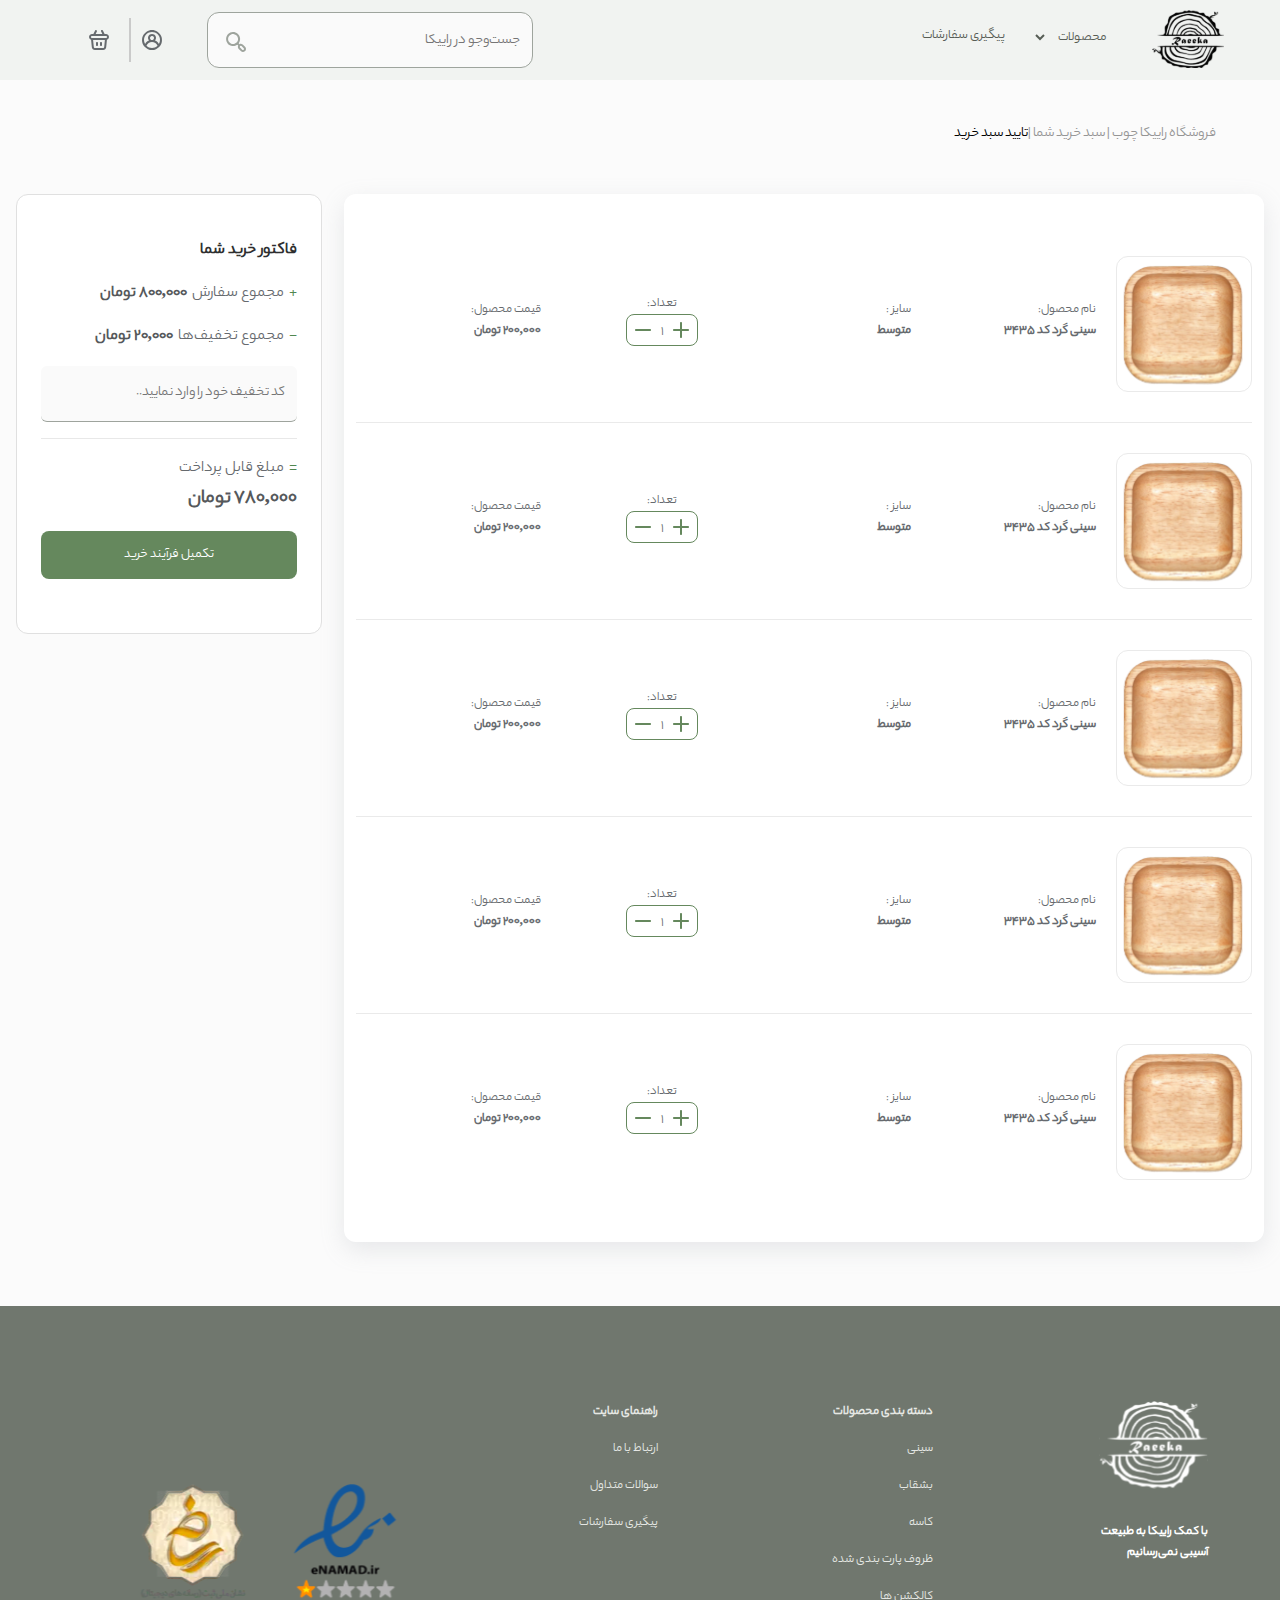
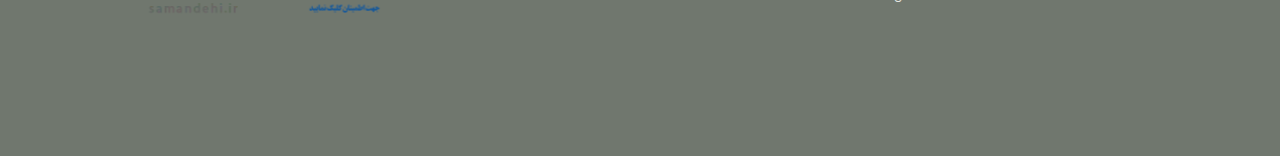
==== commit f00a04e7: "linking pages together" ====
--- a/basket.html
+++ b/basket.html
@@ -13,7 +13,7 @@
     <div class=" navbar container-fluid w-100 row m-0 p-0  w-100" style="height: 80px;">
         <div class="col row d-md-block d-none right">
             <div class="d-flex flex-row" style="width:313px; height:60px;">
-                <div class="m-0" style="width:73px;"><img src="./picture/Logo.svg" alt="logo"></div>
+                <div class="m-0" style="width:73px;"><a href="#"><img src="./picture/Logo.svg" alt="logo"></a></div>
                 <div class="">
                     <div class="products_navbar_dropdown" dir="rtl">
                         <form action="">
@@ -49,7 +49,7 @@
                 </div>
                 <div class="cart_icon" >
                     <button class="cart_icon">
-                        <a href="#"><img src="./icons/cart.svg" alt="cart_icon" class="cart_icon"></a>
+                        <a href="basket.html"><img src="./icons/cart.svg" alt="cart_icon" class="cart_icon"></a>
                     </button>
                 </div>
             </div>
--- a/style.css
+++ b/style.css
@@ -2108,8 +2108,7 @@
 }
 /* basket page */
 div.basket_page{
-    margin:32px 16px ;
-    height: 5000px;                                             /* change height later*/
+    margin:32px 16px ;                                           /* change height later*/
 }
 div.basket_page_factor{
     padding: 42px 24px 54px 24px;
@@ -2196,9 +2195,11 @@
     margin-top: 30px;
     padding: 32px 12px;
     background-color: #FFFFFF;
-    width: 330px;
+    width: 100%;
     box-shadow: rgba(149, 157, 165, 0.2) 0px 8px 24px;
     border-radius: 12px;
+    display: grid;
+    grid-template-columns: repeat(1, 1fr);   
 }
 div.basket_page_item{
     display: flex;
@@ -2326,6 +2327,10 @@
 
 @media screen and (min-width:576px) {
     div.plp_container{
+        grid-template-columns: repeat(3, 1fr);
+    }
+    div.basket_page_item_desc{
+        display: grid;
         grid-template-columns: repeat(3, 1fr);
     }
 }
@@ -2523,6 +2528,15 @@
         width: 75%;
         float: left;
     }
+    div.basket_page_item_desc{
+        grid-template-columns: repeat(4, 1fr);
+        justify-content: space-evenly;
+        width: 100%;
+        align-items: center;
+    }
+    div.basket_page_item_desc_amount{
+        flex-direction: column;
+    }
 }
 @media screen and (min-width:850px) {
     div.pdp_page_slider_demo{
@@ -2688,7 +2702,20 @@
     div.comment_page{
         margin: 64px 73px;
     }
-
+    div.basket_page{
+        display: flex;
+        flex-direction: row-reverse;
+        align-items: start;
+        justify-content: start;
+    }
+    div.basket_page_items{
+        width: 75%;
+        margin-left: 22px;
+        margin-top: 0;
+    }
+    div.basket_page_factor{
+        width: 306px;
+    }
 }
 
 @media screen and (min-width:1200px) {
@@ -3000,4 +3027,8 @@
     div.comment_page{
         width: 1440px;
     }
-}
+    div.basket_page{
+        width: 1440px;
+        
+    }
+}
